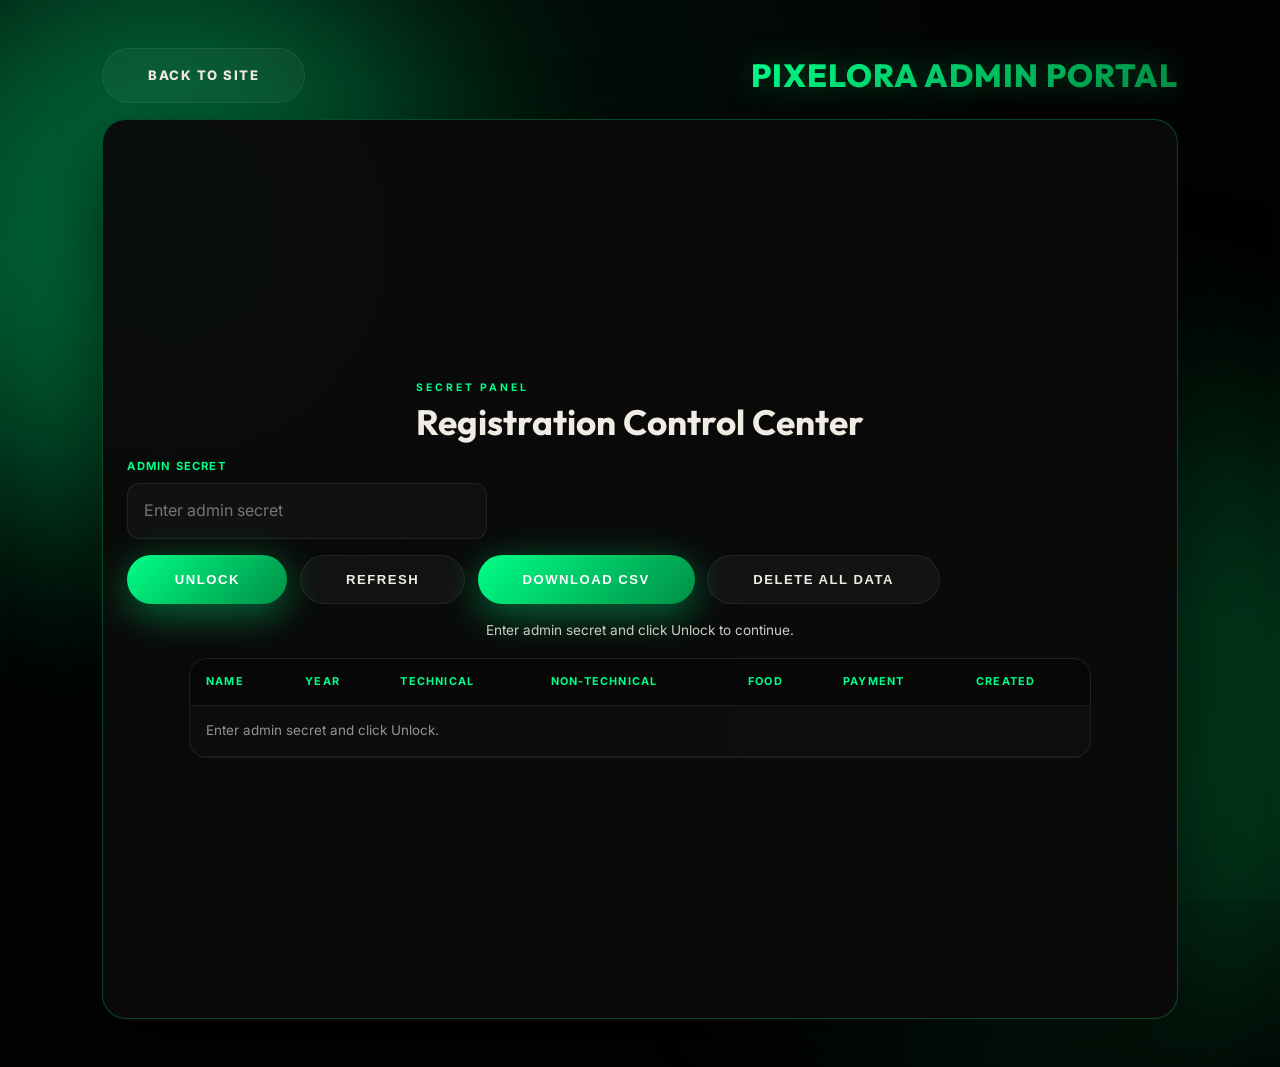
==== frontend/admin.html @ 3e93d3ee "Prepare deployment-ready admin portal and config hardening" ====
<!DOCTYPE html>
<html lang="en">
<head>
<meta charset="UTF-8">
<meta name="viewport" content="width=device-width, initial-scale=1.0">
<title>PIXELORA Admin Portal</title>
<link href="https://fonts.googleapis.com/css2?family=Inter:wght@300;400;500;600;700&family=Outfit:wght@400;700;800;900&display=swap" rel="stylesheet">
<link rel="stylesheet" href="styles.css">
</head>
<body class="admin-page">
<div class="bg-glow"></div>
<div class="orb orb1"></div>
<div class="orb orb2"></div>

<main class="admin-page-wrap">
  <div class="admin-topbar">
    <a href="index.html" class="btn bo">Back to Site</a>
    <h1 class="admin-page-title outfit">PIXELORA Admin Portal</h1>
  </div>

  <section class="admin-shell" aria-labelledby="admin-title">
    <div class="admin-head">
      <div>
        <p class="admin-kicker">Secret Panel</p>
        <h2 id="admin-title">Registration Control Center</h2>
      </div>
    </div>

    <div class="admin-controls">
      <label class="admin-secret-field">
        <span>Admin Secret</span>
        <input type="password" id="admin-secret" placeholder="Enter admin secret" autocomplete="off">
      </label>
      <div class="admin-actions">
        <button type="button" class="btn bm admin-btn" id="admin-unlock">Unlock</button>
        <button type="button" class="btn bo admin-btn" id="admin-refresh">Refresh</button>
        <button type="button" class="btn bm admin-btn" id="admin-download">Download CSV</button>
        <button type="button" class="btn bo admin-btn" id="admin-reset">Delete All Data</button>
      </div>
    </div>

    <p id="admin-status" class="admin-status" aria-live="polite"></p>

    <div class="admin-table-wrap">
      <table class="admin-table">
        <thead>
          <tr>
            <th>Name</th>
            <th>Year</th>
            <th>Technical</th>
            <th>Non-Technical</th>
            <th>Food</th>
            <th>Payment</th>
            <th>Created</th>
          </tr>
        </thead>
        <tbody id="admin-table-body">
          <tr><td class="admin-empty" colspan="7">Enter admin secret and click Unlock.</td></tr>
        </tbody>
      </table>
    </div>
  </section>
</main>

<script src="config.js"></script>
<script src="admin.js"></script>
</body>
</html>
---- frontend/styles.css ----
:root{
  --g1:#00ff88;--g2:#008f44;
  --grad:linear-gradient(135deg,var(--g1),var(--g2));
  --bg:#030303;--card-bg:#0a0a0a;
  --border:rgba(255,255,255,.07);--txt:#f0ece4;
  --dim:rgba(240,236,228,.45);--surf:rgba(255,255,255,.03);
  --ease:cubic-bezier(.4,0,.2,1);
}
*,*::before,*::after{margin:0;padding:0;box-sizing:border-box}
html{scroll-behavior:smooth}
body{background:var(--bg);color:var(--txt);font-family:'Inter',sans-serif;overflow-x:hidden;-webkit-font-smoothing:antialiased;line-height:1.6}
h1,h2,h3,h4,.outfit{font-family:'Outfit',sans-serif}
.bg-glow{position:fixed;inset:0;z-index:-1;
  background:radial-gradient(ellipse at 15% 10%,rgba(0,255,136,.08) 0%,transparent 55%),
             radial-gradient(ellipse at 85% 90%,rgba(0,143,68,.06) 0%,transparent 55%),
             radial-gradient(ellipse at 50% 50%,rgba(0,255,136,.03) 0%,transparent 60%)}

/* ── AMBIENT ORBS & GLOW ── */
.orb{position:fixed;border-radius:50%;filter:blur(110px);z-index:-2;opacity:0.35;animation:float 20s infinite alternate cubic-bezier(0.4, 0, 0.2, 1);pointer-events:none}
.orb1{width:45vw;height:45vw;background:var(--g1);top:-5%;left:-10%;animation-delay:0s}
.orb2{width:50vw;height:50vw;background:var(--g2);bottom:-15%;right:-10%;animation-delay:-5s}
.orb3{width:40vw;height:40vw;background:var(--g1);top:30%;left:45%;animation-delay:-10s;opacity:0.25}
@keyframes float{0%{transform:translate(0,0) scale(1)}100%{transform:translate(12vw, 15vh) scale(1.3)}}
.cursor-glow{position:fixed;top:0;left:0;width:700px;height:700px;background:radial-gradient(circle closest-side, rgba(0,255,136,0.06), transparent);border-radius:50%;transform:translate(-50%,-50%);z-index:-1;pointer-events:none;will-change:transform}
@media(hover: none) and (pointer: coarse) { .cursor-glow { display: none !important; } }

/* ── NAV ── */
nav{position:fixed;top:0;width:100%;padding:1.2rem 6%;display:flex;justify-content:space-between;align-items:center;z-index:1000;transition:.5s var(--ease)}
nav.on{background:rgba(8,8,16,.93);backdrop-filter:blur(24px);border-bottom:1px solid var(--border);padding:.9rem 6%}
.brand h2{font-size:1.6rem;font-weight:900;letter-spacing:3px;background:var(--grad);background-clip:text;-webkit-background-clip:text;-webkit-text-fill-color:transparent}
.brand .loc{font-size:.6rem;color:var(--g1);letter-spacing:1.5px;text-transform:uppercase;opacity:.7}
nav ul{display:flex;gap:2rem;list-style:none}
nav a{text-decoration:none;color:var(--txt);font-size:.78rem;font-weight:500;text-transform:uppercase;letter-spacing:1.5px;opacity:.55;transition:.3s}
nav a:hover{opacity:1;color:var(--g1)}
h1 {
  font-family: 'Righteous', cursive;
  font-size: clamp(3rem, 12vw, 6.5rem);
  text-transform: uppercase;
  line-height: 0.9;
  letter-spacing: -2px;
  background: linear-gradient(180deg, #fff 30%, var(--g1) 100%);
  background-clip: text;
  -webkit-background-clip: text;
  -webkit-text-fill-color: transparent;
  filter: drop-shadow(0 0 15px rgba(0,255,136,0.3));
}
h1 span {
  display: block;
  font-size: 0.4em;
  letter-spacing: 12px;
  margin-top: 10px;
  color: var(--g1);
  -webkit-text-fill-color: var(--g1);
  text-shadow: 0 0 10px var(--g1);
}
.ham{display:none;flex-direction:column;gap:5px;cursor:pointer;z-index:1001}
.ham span{display:block;width:22px;height:2px;background:var(--txt);border-radius:2px;transition:.3s}
.mmenu{display:none;position:fixed;inset:0;background:rgba(8,8,16,.97);z-index:999;flex-direction:column;align-items:center;justify-content:center;gap:2.5rem}
.mmenu.open{display:flex}
.mmenu a{font-size:1.8rem;color:var(--txt);text-decoration:none;font-family:'Outfit';font-weight:700;opacity:.8}
.mmenu a:hover{color:var(--g1);opacity:1}

/* ── LAYOUT ── */
section{padding:clamp(80px,10vw,130px) clamp(5%,8vw,10%);display:flex;flex-direction:column;align-items:center;justify-content:center;min-height:100vh;position:relative}

/* REVEAL - universal scroll pop-up */
.rv,.ev-card,.com-card,.tm-card,.lead-card,.cdb,.ft-loc-box,.ft-soc,.tl2-card{
  opacity:0;transform:translateY(30px);
  transition:opacity .7s var(--ease),transform .7s var(--ease);
}
.rv.in,.ev-card.in,.com-card.in,.tm-card.in,.lead-card.in,.cdb.in,.ft-loc-box.in,.ft-soc.in{opacity:1;transform:translateY(0)}
/* timeline cards get their own directional reveal, keep override */
.tl2-card{transform:translateX(-40px)}
.tl2-card.in{opacity:1;transform:translateX(0)}
.tl2-row:nth-child(even) .tl2-card{transform:translateX(40px)}
.tl2-row:nth-child(even) .tl2-card.in{transform:translateX(0)}
/* stagger siblings inside grids */
.ev-card:nth-child(2),.com-card:nth-child(2),.tm-card:nth-child(2){transition-delay:.1s}
.ev-card:nth-child(3),.com-card:nth-child(3),.tm-card:nth-child(3){transition-delay:.2s}
.com-card:nth-child(4){transition-delay:.1s}.com-card:nth-child(5){transition-delay:.2s}.com-card:nth-child(6){transition-delay:.3s}
.cdb:nth-child(2){transition-delay:.08s}.cdb:nth-child(3){transition-delay:.16s}.cdb:nth-child(4){transition-delay:.24s}

/* ── TITLES ── */
.stitle{font-size:clamp(2rem,5vw,3.5rem);text-align:center;margin-bottom:.5rem;background:var(--grad);background-clip:text;-webkit-background-clip:text;-webkit-text-fill-color:transparent}
.ssub{text-align:center;opacity:.35;font-size:.75rem;letter-spacing:3px;text-transform:uppercase;margin-bottom:4rem}

/* ── HERO ── */
#hero{text-align:center;min-height:100vh}
.hdept{font-size:.75rem;letter-spacing:7px;color:var(--g1);text-transform:uppercase;margin-bottom:2.5rem;font-weight:600;display:block}
.htitle{font-size:clamp(4.5rem,14vw,12rem);font-weight:900;line-height:.85;letter-spacing:-3px;margin-bottom:2rem;display:block}
.htitle .glow{background:var(--grad);background-clip:text;-webkit-background-clip:text;-webkit-text-fill-color:transparent;filter:drop-shadow(0 0 60px rgba(0,255,136,.3))}
.htag{font-size:clamp(1rem,2.5vw,2rem);color:#ffd475;letter-spacing:clamp(6px,2vw,14px);font-weight:700;text-transform:uppercase;margin-bottom:1.5rem;display:block}
.hsub{font-size:clamp(.9rem,2vw,1.05rem);opacity:.5;max-width:560px;margin:0 auto 3.5rem;line-height:1.8;display:block}
.ticker-box{width:100%;max-width:440px;height:86px;margin:0 auto 3.5rem;position:relative;overflow:hidden;border:1px solid var(--border);border-radius:14px;background:rgba(0,255,136,.03)}
.ti{position:absolute;inset:0;display:flex;flex-direction:column;align-items:center;justify-content:center;opacity:0;transform:translateY(12px);transition:opacity .6s var(--ease),transform .6s var(--ease)}
.ti.on{opacity:1;transform:translateY(0)}
.tl{font-size:.62rem;letter-spacing:4px;color:var(--g1);margin-bottom:.3rem;text-transform:uppercase}
.tv{font-size:1.6rem;font-weight:800;font-family:'Outfit'}

/* ── BTNS ── */
.btn{display:inline-block;padding:1rem 2.8rem;border-radius:50px;font-weight:800;font-size:.82rem;text-transform:uppercase;letter-spacing:1.5px;text-decoration:none;border:none;cursor:pointer;transition:transform .3s var(--ease),box-shadow .3s,filter .3s}
.bm{background:var(--grad);color:#fff;box-shadow:0 10px 40px rgba(0,255,136,.4)}
.bm:hover{transform:scale(1.06);filter:brightness(1.1);box-shadow:0 16px 50px rgba(0,255,136,.6)}
.bo{background:rgba(255,255,255,.04);border:1px solid var(--border);color:var(--txt)}
.bo:hover{border-color:var(--g1);color:var(--g1)}

/* ── COUNTDOWN ── */
.cds{padding:60px clamp(5%,8vw,10%);text-align:center;background:rgba(0,0,0,.25);border-top:1px solid var(--border);border-bottom:1px solid var(--border)}
.cdl{font-size:.82rem;letter-spacing:5px;text-transform:uppercase;color:var(--g1);margin-bottom:2.5rem;font-weight:600}
.cdw{display:flex;justify-content:center;gap:clamp(1rem,3vw,2rem);flex-wrap:wrap;max-width:600px;margin:0 auto}
.cdb{background:var(--surf);border:1px solid var(--border);border-radius:16px;padding:clamp(1rem,3vw,1.5rem) clamp(1.2rem,3vw,2rem);min-width:clamp(70px,15vw,110px);text-align:center;backdrop-filter:blur(10px);transition:transform .3s var(--ease),border-color .3s}
.cdb:hover{transform:scale(1.08);border-color:var(--g1)}
.cdn{font-size:clamp(2rem,6vw,3rem);font-weight:900;line-height:1;background:var(--grad);background-clip:text;-webkit-background-clip:text;-webkit-text-fill-color:transparent}
.cdu{font-size:.62rem;letter-spacing:3px;text-transform:uppercase;opacity:.45;margin-top:.4rem}

/* ── EVENT CARDS (Reference Style) ── */
.ev-grid{display:grid;grid-template-columns:repeat(auto-fit,minmax(min(100%,300px),1fr));gap:clamp(1rem,3vw,2rem);width:100%;max-width:1200px}
.ev-card{background:var(--card-bg);border:1px solid var(--border);border-radius:20px;padding:2.5rem 2rem;position:relative;overflow:hidden;transition:all .45s var(--ease);cursor:default}
.ev-card:hover{border-color:rgba(0,255,136,.3);box-shadow:0 30px 60px rgba(0,0,0,.5),0 0 30px rgba(0,255,136,.07);transform:translateY(-8px)}
/* small icon badge */
.ev-badge{width:46px;height:46px;border-radius:10px;background:rgba(0,255,136,.15);border:1px solid rgba(0,255,136,.25);display:flex;align-items:center;justify-content:center;font-size:1.3rem;margin-bottom:1rem;position:relative;z-index:2}
/* large faded watermark icon */
.ev-wm{position:absolute;top:1.5rem;right:1.5rem;font-size:4.5rem;color:var(--g1);opacity:.08;line-height:1;user-select:none;pointer-events:none}
.ev-card h3{font-size:1.25rem;font-weight:800;text-transform:uppercase;letter-spacing:1px;margin-bottom:.8rem;position:relative;z-index:2}
.ev-card p{font-size:.88rem;opacity:.55;line-height:1.7;margin-bottom:.8rem;position:relative;z-index:2}
.ev-tag{font-size:.78rem;font-style:italic;color:var(--g1);opacity:.8;margin-bottom:1.2rem;display:block;position:relative;z-index:2}
.ev-rules{list-style:none;margin-bottom:1.8rem;position:relative;z-index:2}
.ev-rules li{font-size:.82rem;opacity:.6;margin-bottom:.35rem;display:flex;align-items:center;gap:.5rem}
.ev-rules li::before{content:'';width:4px;height:4px;border-radius:50%;background:var(--g1);flex-shrink:0}
.ev-link{font-size:.75rem;font-weight:700;letter-spacing:2px;text-transform:uppercase;color:var(--g1);text-decoration:none;display:inline-flex;align-items:center;gap:.5rem;position:relative;z-index:2;transition:gap .3s}
.ev-link:hover{gap:1rem}
.slot-pill{display:inline-flex;align-items:center;gap:.4rem;padding:.4rem .7rem;border-radius:999px;background:rgba(0,255,136,.12);border:1px solid rgba(0,255,136,.35);color:var(--g1);font-size:.72rem;letter-spacing:1px;text-transform:uppercase;font-weight:700;margin-bottom:1rem}
.slot-pill.full{background:rgba(255,81,81,.16);border-color:rgba(255,81,81,.4);color:#ff9b9b}
.ev-card::before{content:'';position:absolute;top:0;left:0;right:0;height:3px;background:var(--grad);opacity:0;transition:.45s}
.ev-card:hover::before{opacity:1}

/* ── COMMITTEE CARDS ── */
.com-grid{display:grid;grid-template-columns:repeat(auto-fit,minmax(min(100%,280px),1fr));gap:clamp(1rem,2vw,2rem);width:100%;max-width:1200px}
.com-card{background:var(--card-bg);border:1px solid var(--border);border-radius:18px;padding:2rem;transition:all .4s var(--ease)}
.com-card:hover{transform:translateY(-8px);border-color:rgba(0,255,136,.3);box-shadow:0 20px 50px rgba(0,0,0,.4)}
.com-label{font-size:.62rem;color:var(--g1);letter-spacing:3px;text-transform:uppercase;margin-bottom:.4rem;font-weight:700;display:block}
.com-name{font-size:1.05rem;font-weight:600;line-height:1.5;color:#fff}
.dv{height:1px;background:var(--border);margin:1.4rem 0}

/* ── STUDENT TEAM ── */
.tm-grid{display:grid;grid-template-columns:repeat(2,1fr);gap:clamp(1rem,2vw,2rem);width:100%;max-width:900px}
.tm-card{background:var(--card-bg);border:1px solid var(--border);border-radius:20px;padding:2.5rem 2rem;text-align:center;transition:all .4s var(--ease)}
.tm-card:hover{transform:translateY(-10px);border-color:rgba(0,255,136,.3);box-shadow:0 25px 60px rgba(0,0,0,.5),0 0 25px rgba(0,255,136,.1)}
.tm-av{width:68px;height:68px;border-radius:50%;background:var(--grad);display:flex;align-items:center;justify-content:center;margin:0 auto 1.4rem;font-size:1.4rem;font-weight:900;color:#fff;box-shadow:0 8px 28px rgba(0,255,136,.3)}
.tm-role{font-size:.62rem;font-weight:700;letter-spacing:3px;text-transform:uppercase;color:var(--g1);margin-bottom:.4rem}
.tm-name{font-size:1.3rem;font-weight:800;margin-bottom:.3rem}
.tm-ph{font-size:.78rem;opacity:.35;margin-bottom:1.6rem;letter-spacing:1px}
.tm-act{display:flex;gap:.7rem;justify-content:center}
.tm-act a{flex:1;max-width:130px;padding:.6rem 0;border-radius:10px;font-size:.75rem;font-weight:700;text-decoration:none;text-align:center;letter-spacing:.5px;transition:transform .25s,filter .25s}
.tm-act a:hover{transform:scale(1.06);filter:brightness(1.15)}
.ac{background:rgba(255,255,255,.05);border:1px solid var(--border);color:#fff}
.aw{background:#25D366;color:#fff}

/* ── TIMELINE (two-sided) ── */
.tl2{width:100%;max-width:960px;position:relative}
/* center spine */
.tl2::before{content:'';position:absolute;top:0;bottom:0;left:50%;width:1px;background:rgba(0,255,136,.2);transform:translateX(-50%)}
.tl2-row{display:flex;justify-content:flex-end;padding-right:calc(50% + 30px);margin-bottom:2rem;position:relative}
.tl2-row:nth-child(even){justify-content:flex-start;padding-right:0;padding-left:calc(50% + 30px)}
/* dot on spine */
.tl2-row::after{content:'';position:absolute;top:50%;left:50%;width:12px;height:12px;border-radius:50%;background:var(--g1);box-shadow:0 0 10px var(--g1);transform:translate(-50%,-50%);z-index:2}
.tl2-card{background:var(--card-bg);border:1px solid var(--border);border-radius:16px;padding:1.6rem 1.8rem;width:100%;max-width:360px;cursor:default;
  transition:transform .35s var(--ease),border-color .35s,box-shadow .35s;
  /* scroll reveal — starts hidden */
  opacity:0;transform:translateX(-40px);transition:opacity .7s var(--ease),transform .7s var(--ease),border-color .35s,box-shadow .35s}
.tl2-card.in{opacity:1;transform:translateX(0)}
.tl2-row:nth-child(even) .tl2-card{transform:translateX(40px)}
.tl2-row:nth-child(even) .tl2-card.in{transform:translateX(0)}
.tl2-card:hover{transform:translateY(-8px) !important;border-color:rgba(0,255,136,.25);box-shadow:0 20px 50px rgba(0,0,0,.5),0 0 20px rgba(0,255,136,.07)}
.tl2-time{font-size:.72rem;font-weight:700;letter-spacing:2px;color:var(--g1);text-transform:uppercase;margin-bottom:.5rem}
.tl2-card h3{font-size:1.1rem;font-weight:800;margin-bottom:.3rem}
.tl2-card p{font-size:.82rem;opacity:.5;line-height:1.6}
@media(max-width:680px){
  .tl2::before{left:12px}
  .tl2-row,.tl2-row:nth-child(even){justify-content:flex-start;padding-left:36px;padding-right:0}
  .tl2-row::after,.tl2-row:nth-child(even)::after{left:12px}
  .tl2-card,.tl2-row:nth-child(even) .tl2-card{max-width:100%;transform:translateX(20px)}
  .tl2-card.in,.tl2-row:nth-child(even) .tl2-card.in{transform:translateX(0)}
}

/* ── ABOUT ── */
.acard{max-width:940px;text-align:center;border:1px solid var(--border);border-radius:24px;padding:clamp(2rem,5vw,4rem);background:rgba(0,255,136,.02);backdrop-filter:blur(20px)}
.acard p{font-size:clamp(.95rem,2vw,1.1rem);line-height:1.9;opacity:.8}
.acard strong{color:var(--g1);font-weight:700}

/* ── REGISTER ── */
.rcard{border:1px solid var(--g1);border-radius:24px;padding:clamp(2rem,5vw,5rem) clamp(1.5rem,5vw,4rem);text-align:center;max-width:780px;width:100%;background:rgba(0,255,136,.02)}
.rcard h3{font-size:clamp(1rem,2vw,1.3rem);opacity:.65;margin-bottom:3rem;font-weight:400}
.reg-form{display:flex;flex-direction:column;gap:1rem;text-align:left}
.reg-grid{display:grid;grid-template-columns:repeat(2,minmax(0,1fr));gap:1rem}
.reg-field{display:flex;flex-direction:column;gap:.45rem}
.reg-field span{font-size:.72rem;letter-spacing:1.2px;text-transform:uppercase;color:var(--g1);font-weight:700}
.reg-field input,.reg-field select,.reg-field textarea{width:100%;padding:.9rem 1rem;border-radius:12px;border:1px solid var(--border);background:rgba(255,255,255,.03);color:var(--txt);font:inherit;outline:none;transition:border-color .2s var(--ease),box-shadow .2s var(--ease)}
.reg-field textarea{resize:vertical;min-height:96px}
.reg-field input:focus,.reg-field select:focus,.reg-field textarea:focus{border-color:var(--g1);box-shadow:0 0 0 3px rgba(0,255,136,.15)}
.reg-field select option{background:#e9fff3;color:#042b17}
.reg-field select option:hover,.reg-field select option:focus,.reg-field select option:checked{background:#00c56a;color:#03150b}
.reg-checklist{display:grid;gap:.6rem;margin-top:.35rem}
.reg-option{display:flex;align-items:center;justify-content:flex-start;gap:.65rem;font-size:.98rem;line-height:1.4;color:var(--txt);cursor:pointer}
.reg-option input[type='checkbox'],.reg-option input[type='radio']{width:18px;height:18px;padding:0;margin:0;accent-color:var(--g1);flex-shrink:0}
.reg-option span{font-size:1rem;letter-spacing:0;text-transform:none;color:var(--txt);font-weight:500}
.slot-inline{margin-left:auto;font-size:.78rem;font-style:normal;color:var(--g1);opacity:.95;font-weight:700;letter-spacing:.2px}
.reg-status{min-height:1.2rem;font-size:.85rem;opacity:.8}
.reg-status.ok{color:var(--g1)}
.reg-status.err{color:#ff8d8d}
.team-details{display:grid;gap:.8rem;margin-top:.9rem;padding:.95rem;border:1px solid var(--border);border-radius:12px;background:rgba(255,255,255,.02)}
.team-details.empty{display:none}
.team-head{display:flex;align-items:center;justify-content:space-between;gap:.75rem;flex-wrap:wrap}
.team-title{font-size:.72rem;letter-spacing:1.1px;text-transform:uppercase;color:var(--g1);font-weight:700}
.team-hint{font-size:.78rem;opacity:.68}
.team-members{display:grid;gap:.6rem}
.team-member-row{display:grid;grid-template-columns:repeat(2,minmax(0,1fr));gap:.6rem}

@media(max-width:768px){
  .team-member-row{grid-template-columns:1fr}
}

/* ── LEADERSHIP ── */
.lead-card{background:var(--card-bg);border:1px solid var(--border);border-radius:24px;padding:3rem;display:flex;align-items:center;gap:3rem;max-width:760px;width:100%;transition:all .4s var(--ease)}
.lead-card:hover{border-color:rgba(0,255,136,.35);box-shadow:0 20px 50px rgba(0,0,0,.5),0 0 25px rgba(0,255,136,.15);transform:translateY(-6px)}
.lead-av{width:90px;height:90px;border-radius:50%;background:var(--grad);display:flex;align-items:center;justify-content:center;font-size:2rem;font-weight:900;color:#fff;flex-shrink:0;box-shadow:0 8px 30px rgba(0,255,136,.35)}
.lead-info .lead-role{font-size:.65rem;color:var(--g1);letter-spacing:3px;text-transform:uppercase;font-weight:700;margin-bottom:.5rem;display:block}
.lead-info h3{font-size:1.6rem;font-weight:800;margin-bottom:.3rem}
.lead-info .lead-pos{font-size:.9rem;opacity:.5}
@media(max-width:500px){.lead-card{flex-direction:column;text-align:center;padding:2rem}.lead-av{margin:0 auto}}

/* ── FOOTER (reference style) ── */
footer{padding:clamp(50px,8vw,90px) clamp(5%,8vw,10%);border-top:1px solid var(--border);background:rgba(0,0,0,.35)}
.ft-inner{display:grid;grid-template-columns:1fr 1fr;gap:4rem;max-width:900px;margin:0 auto;align-items:start}
.ft-title{font-size:clamp(2.5rem,7vw,4rem);font-weight:900;line-height:1;margin-bottom:.8rem}
.ft-title span{background:var(--grad);background-clip:text;-webkit-background-clip:text;-webkit-text-fill-color:transparent}
.ft-sub{font-size:.95rem;opacity:.5;max-width:340px;line-height:1.7;margin-bottom:1.5rem}
.ft-section-label{font-size:.65rem;color:var(--g1);letter-spacing:3px;text-transform:uppercase;font-weight:700;margin-bottom:1.2rem;display:block}
.ft-loc-box{display:flex;align-items:flex-start;gap:1rem;background:var(--surf);border:1px solid var(--border);border-radius:14px;padding:1.2rem 1.4rem;margin-bottom:2rem}
.ft-loc-icon{width:44px;height:44px;border-radius:10px;background:rgba(0,255,136,.15);border:1px solid rgba(0,255,136,.25);display:flex;align-items:center;justify-content:center;font-size:1.2rem;flex-shrink:0}
.ft-loc-text p{font-size:.88rem;line-height:1.6;opacity:.75}
.ft-soc{display:flex;gap:.8rem}
.ft-soc a{width:48px;height:48px;border-radius:12px;background:var(--surf);border:1px solid var(--border);display:flex;align-items:center;justify-content:center;font-size:1.2rem;text-decoration:none;transition:transform .3s var(--ease),border-color .3s,background .3s}
.ft-soc a:hover{transform:translateY(-4px);border-color:var(--g1);background:rgba(0,255,136,.1)}
.ft-bottom{text-align:center;margin-top:4rem;padding-top:2rem;border-top:1px solid var(--border)}
.ft-bottom p{font-size:.78rem;opacity:.25;letter-spacing:1px}
.ft-bottom .credit{opacity:.4;margin-top:.4rem;font-size:.78rem}
.ft-bottom .credit span{color:var(--g1);opacity:1}
@media(max-width:640px){.ft-inner{grid-template-columns:1fr;gap:2.5rem}}

/* ── RESPONSIVE ── */
@media(max-width:1024px){.ev-grid{grid-template-columns:repeat(2,1fr)}}
@media(max-width:768px){
  nav ul{display:none}.ham{display:flex}
  section{padding:90px 5% 60px}
  .ev-grid,.com-grid{grid-template-columns:1fr}
  .tm-grid{grid-template-columns:1fr}
  .reg-grid{grid-template-columns:1fr}
  .htitle{font-size:min(4.5rem,22vw)}.htag{letter-spacing:6px}
  .acard,.rcard{padding:2rem 1.5rem}
  .cdw{gap:1rem}
  .tt{min-width:100px;font-size:.78rem}
}
  @media(max-width:480px){
    .htitle{font-size:3.5rem}
    .cdn{font-size:2rem}
    .cdb{min-width:60px;padding:.8rem 1rem}
    .ev-wm{font-size:3rem}
  }

/* ── POSTER INTERACTION ── */
.poster-container{cursor:pointer;position:relative;overflow:hidden;border-radius:10%;border:1px solid rgba(0,255,136,0.25);box-shadow:0 0 100px rgba(0,255,136,0.1),0 40px 80px rgba(0,0,0,0.8);transition:all .5s var(--ease)}
.poster-container img{transition:transform .5s var(--ease);display:block}
.poster-container:hover{transform:translateY(-15px) scale(1.02);border-color:rgba(0,255,136,0.5);box-shadow:0 0 120px rgba(0,255,136,0.2),0 50px 100px rgba(0,0,0,0.9)}

/* ── ADMIN PORTAL ── */
.admin-portal{position:fixed;inset:0;z-index:2000;display:none;align-items:center;justify-content:center;padding:clamp(1rem,4vw,2rem);background:rgba(3,3,3,.86);backdrop-filter:blur(18px)}
.admin-portal.open{display:flex}
.admin-shell{width:min(1200px,100%);max-height:90vh;display:flex;flex-direction:column;gap:1rem;background:rgba(10,10,10,.96);border:1px solid rgba(0,255,136,.25);border-radius:24px;padding:clamp(1rem,3vw,1.5rem);box-shadow:0 30px 80px rgba(0,0,0,.6)}
.admin-head{display:flex;align-items:flex-start;justify-content:space-between;gap:1rem}
.admin-kicker{font-size:.65rem;letter-spacing:3px;text-transform:uppercase;color:var(--g1);font-weight:700;margin-bottom:.4rem}
.admin-head h2{font-size:clamp(1.4rem,3vw,2.2rem);line-height:1.1}
.admin-close{width:44px;height:44px;border:none;border-radius:50%;background:rgba(255,255,255,.06);color:var(--txt);font-size:1.8rem;cursor:pointer;transition:transform .2s var(--ease),background .2s var(--ease)}
.admin-close:hover{transform:scale(1.05);background:rgba(255,255,255,.12)}
.admin-controls{display:flex;gap:1rem;align-items:flex-end;justify-content:space-between;flex-wrap:wrap}
.admin-secret-field{display:flex;flex-direction:column;gap:.45rem;min-width:min(360px,100%)}
.admin-secret-field span{font-size:.7rem;letter-spacing:1.2px;text-transform:uppercase;color:var(--g1);font-weight:700}
.admin-secret-field input{width:100%;padding:.9rem 1rem;border-radius:12px;border:1px solid var(--border);background:rgba(255,255,255,.03);color:var(--txt);font:inherit;outline:none}
.admin-actions{display:flex;gap:.8rem;flex-wrap:wrap}
.admin-btn{min-width:160px}
.admin-status{min-height:1.2rem;font-size:.85rem;opacity:.85}
.admin-table-wrap{overflow:auto;border:1px solid var(--border);border-radius:18px;background:rgba(255,255,255,.02);max-height:60vh}
.admin-table{width:100%;border-collapse:collapse;min-width:900px}
.admin-table th,.admin-table td{padding:.9rem 1rem;border-bottom:1px solid rgba(255,255,255,.06);vertical-align:top;text-align:left;font-size:.84rem}
.admin-table th{position:sticky;top:0;background:rgba(8,8,8,.98);font-size:.68rem;letter-spacing:1.2px;text-transform:uppercase;color:var(--g1);z-index:1}
.admin-table tbody tr:hover{background:rgba(255,255,255,.03)}
.admin-team{display:flex;flex-direction:column;gap:.25rem}
.admin-team strong{color:#fff;font-size:.85rem}
.admin-team span{opacity:.7;font-size:.78rem;line-height:1.45}
.admin-empty{padding:2rem;text-align:center;opacity:.6}
.admin-view-link{display:inline-flex;align-items:center;justify-content:center;padding:.45rem .75rem;border-radius:999px;border:1px solid rgba(0,255,136,.35);background:rgba(0,255,136,.1);color:var(--g1);font-size:.74rem;font-weight:700;letter-spacing:.6px;text-transform:uppercase;text-decoration:none;transition:transform .2s var(--ease),filter .2s var(--ease),border-color .2s var(--ease)}
.admin-view-link:hover{transform:translateY(-1px);filter:brightness(1.08);border-color:rgba(0,255,136,.55)}

@media(max-width:768px){
  .admin-shell{max-height:95vh}
  .admin-actions{width:100%}
  .admin-btn{flex:1;min-width:0}
  .admin-secret-field{min-width:100%}
}

/* ── ADMIN STANDALONE PAGE ── */
.admin-page{min-height:100vh;padding:clamp(24px,4vw,48px) clamp(5%,8vw,10%);overflow-x:hidden}
.admin-page-wrap{max-width:1200px;margin:0 auto;position:relative;z-index:1;display:grid;gap:1rem}
.admin-topbar{display:flex;align-items:center;justify-content:space-between;gap:1rem;flex-wrap:wrap}
.admin-page-title{font-size:clamp(1.2rem,3vw,2rem);font-weight:800;letter-spacing:1px;background:var(--grad);background-clip:text;-webkit-background-clip:text;-webkit-text-fill-color:transparent}
.admin-page .admin-shell{width:100%;max-height:none}

@media(max-width:768px){
  .admin-topbar{flex-direction:column;align-items:flex-start}
}
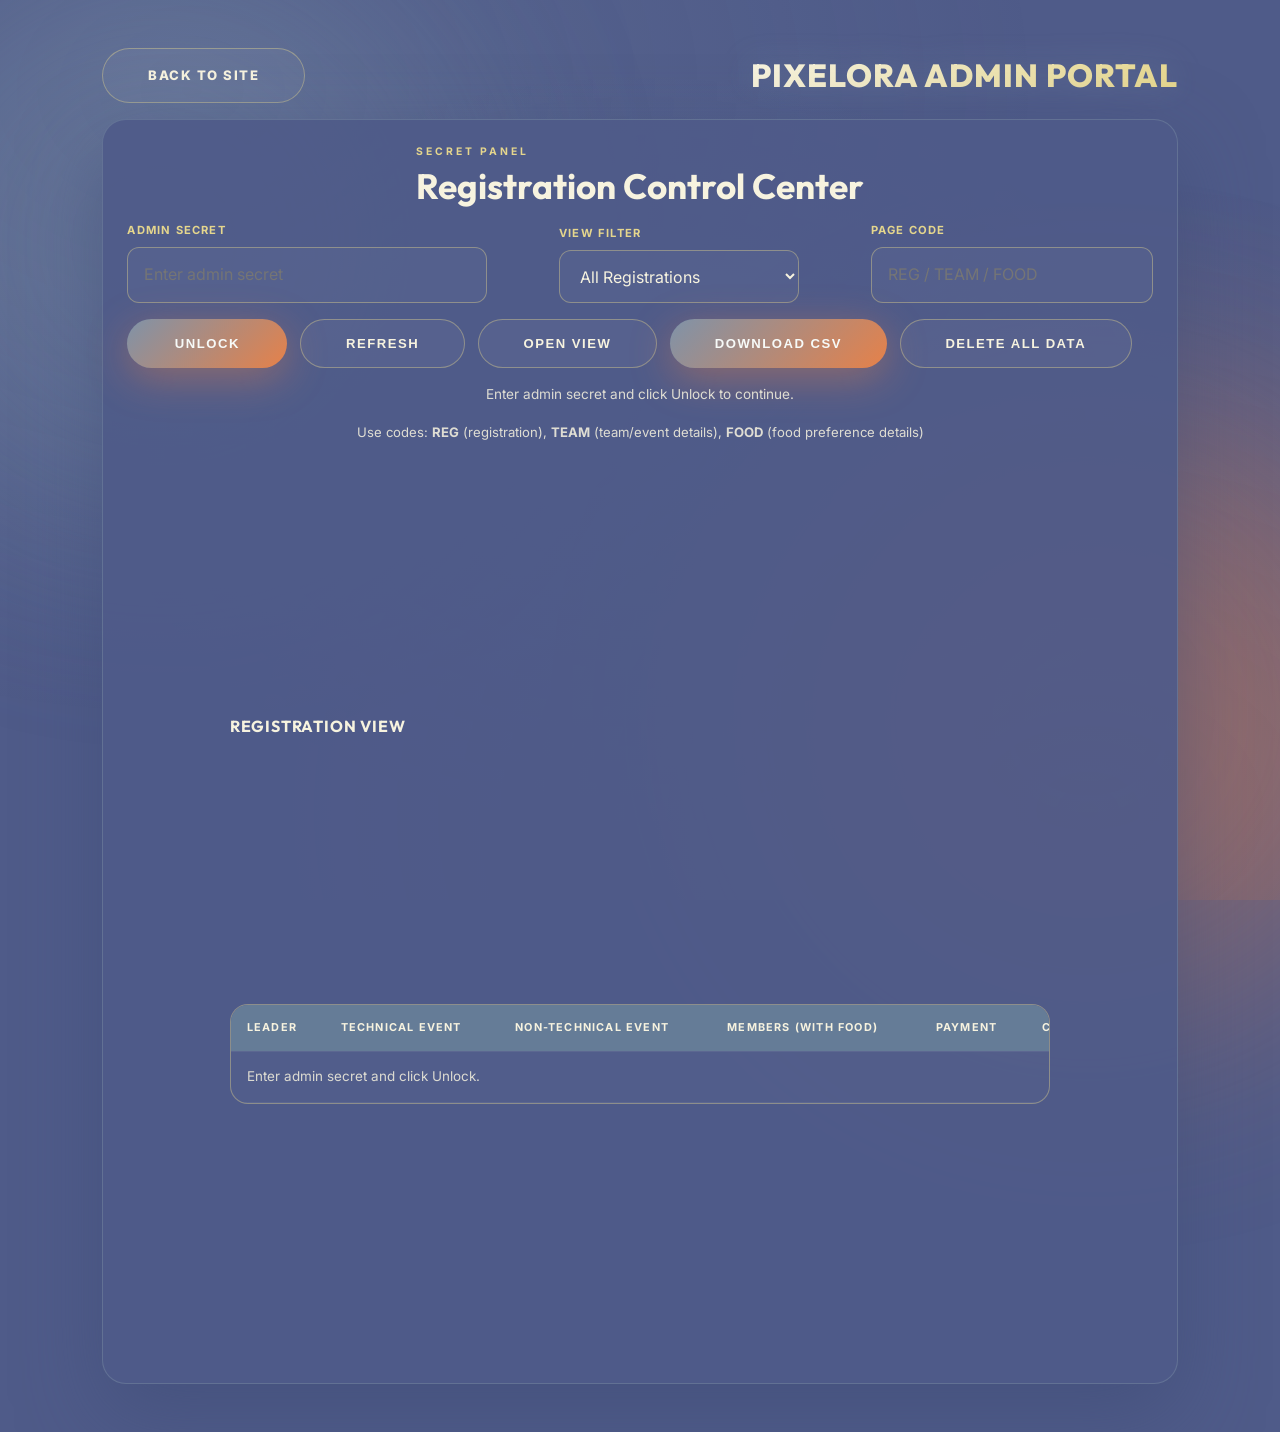
==== commit bcdeb33a: "hoj" ====
--- a/frontend/admin.html
+++ b/frontend/admin.html
@@ -31,9 +31,23 @@
         <span>Admin Secret</span>
         <input type="password" id="admin-secret" placeholder="Enter admin secret" autocomplete="off">
       </label>
+      <label class="admin-secret-field admin-filter-field">
+        <span>View Filter</span>
+        <select id="admin-view-filter">
+          <option value="all">All Registrations</option>
+          <option value="technical">Technical only</option>
+          <option value="nontechnical">Non-Technical only</option>
+          <option value="both">Both categories</option>
+        </select>
+      </label>
+      <label class="admin-secret-field admin-filter-field">
+        <span>Page Code</span>
+        <input type="text" id="admin-page-code" placeholder="REG / TEAM / FOOD" autocomplete="off">
+      </label>
       <div class="admin-actions">
         <button type="button" class="btn bm admin-btn" id="admin-unlock">Unlock</button>
         <button type="button" class="btn bo admin-btn" id="admin-refresh">Refresh</button>
+        <button type="button" class="btn bo admin-btn" id="admin-open-view">Open View</button>
         <button type="button" class="btn bm admin-btn" id="admin-download">Download CSV</button>
         <button type="button" class="btn bo admin-btn" id="admin-reset">Delete All Data</button>
       </div>
@@ -41,23 +55,70 @@
 
     <p id="admin-status" class="admin-status" aria-live="polite"></p>
 
-    <div class="admin-table-wrap">
-      <table class="admin-table">
-        <thead>
-          <tr>
-            <th>Name</th>
-            <th>Year</th>
-            <th>Technical</th>
-            <th>Non-Technical</th>
-            <th>Food</th>
-            <th>Payment</th>
-            <th>Created</th>
-          </tr>
-        </thead>
-        <tbody id="admin-table-body">
-          <tr><td class="admin-empty" colspan="7">Enter admin secret and click Unlock.</td></tr>
-        </tbody>
-      </table>
+    <p class="admin-view-note">Use codes: <strong>REG</strong> (registration), <strong>TEAM</strong> (team/event details), <strong>FOOD</strong> (food preference details)</p>
+
+    <section class="admin-view active" id="admin-view-registration">
+      <h3>Registration View</h3>
+      <div class="admin-table-wrap">
+        <table class="admin-table">
+          <thead>
+            <tr>
+              <th>Leader</th>
+              <th>Technical Event</th>
+              <th>Non-Technical Event</th>
+              <th>Members (with food)</th>
+              <th>Payment</th>
+              <th>Created</th>
+            </tr>
+          </thead>
+          <tbody id="admin-registration-body">
+            <tr><td class="admin-empty" colspan="6">Enter admin secret and click Unlock.</td></tr>
+          </tbody>
+        </table>
+      </div>
+    </section>
+
+    <section class="admin-view" id="admin-view-team">
+      <h3>Team View</h3>
+      <div class="admin-table-wrap">
+        <table class="admin-table">
+          <thead>
+            <tr>
+              <th>Category</th>
+              <th>Event</th>
+              <th>Leader</th>
+              <th>Members</th>
+              <th>Total Count</th>
+            </tr>
+          </thead>
+          <tbody id="admin-team-body">
+            <tr><td class="admin-empty" colspan="5">No team data loaded yet.</td></tr>
+          </tbody>
+        </table>
+      </div>
+    </section>
+
+    <section class="admin-view" id="admin-view-food">
+      <h3>Food View</h3>
+      <div id="admin-food-summary" class="admin-food-summary"></div>
+      <div class="admin-table-wrap">
+        <table class="admin-table">
+          <thead>
+            <tr>
+              <th>Student</th>
+              <th>Role</th>
+              <th>Technical</th>
+              <th>Non-Technical</th>
+              <th>Food</th>
+              <th>Leader</th>
+            </tr>
+          </thead>
+          <tbody id="admin-food-body">
+            <tr><td class="admin-empty" colspan="6">No food data loaded yet.</td></tr>
+          </tbody>
+        </table>
+      </div>
+    </section>
     </div>
   </section>
 </main>
--- a/frontend/styles.css
+++ b/frontend/styles.css
@@ -1,19 +1,30 @@
 :root{
-  --g1:#00ff88;--g2:#008f44;
+  --g1:#7f93a9;--g2:#e68149;
+  --warm:#e5d68d;
+  --bg:#4f5b89;--card-bg:#6c859a;
+  --txt:#f7f3df;
+  --muted:#e5d68d;
+  --accent-rgb:127,147,169;
+  --accent-dark-rgb:230,129,73;
+  --bg-rgb:79,91,137;
+  --ink-rgb:62,74,117;
+  --panel-rgb:103,126,152;
+  --warm-rgb:229,214,141;
   --grad:linear-gradient(135deg,var(--g1),var(--g2));
-  --bg:#030303;--card-bg:#0a0a0a;
-  --border:rgba(255,255,255,.07);--txt:#f0ece4;
-  --dim:rgba(240,236,228,.45);--surf:rgba(255,255,255,.03);
+  --border:rgba(229,214,141,.4);
+  --dim:rgba(247,243,223,.86);
+  --surf:rgba(229,214,141,.18);
   --ease:cubic-bezier(.4,0,.2,1);
 }
 *,*::before,*::after{margin:0;padding:0;box-sizing:border-box}
+.hidden{display:none !important}
 html{scroll-behavior:smooth}
 body{background:var(--bg);color:var(--txt);font-family:'Inter',sans-serif;overflow-x:hidden;-webkit-font-smoothing:antialiased;line-height:1.6}
 h1,h2,h3,h4,.outfit{font-family:'Outfit',sans-serif}
 .bg-glow{position:fixed;inset:0;z-index:-1;
-  background:radial-gradient(ellipse at 15% 10%,rgba(0,255,136,.08) 0%,transparent 55%),
-             radial-gradient(ellipse at 85% 90%,rgba(0,143,68,.06) 0%,transparent 55%),
-             radial-gradient(ellipse at 50% 50%,rgba(0,255,136,.03) 0%,transparent 60%)}
+  background:radial-gradient(ellipse at 15% 10%,rgba(var(--accent-rgb),.16) 0%,transparent 55%),
+             radial-gradient(ellipse at 85% 90%,rgba(var(--accent-dark-rgb),.16) 0%,transparent 55%),
+             radial-gradient(ellipse at 50% 50%,rgba(var(--accent-rgb),.08) 0%,transparent 60%)}
 
 /* ── AMBIENT ORBS & GLOW ── */
 .orb{position:fixed;border-radius:50%;filter:blur(110px);z-index:-2;opacity:0.35;animation:float 20s infinite alternate cubic-bezier(0.4, 0, 0.2, 1);pointer-events:none}
@@ -21,44 +32,44 @@
 .orb2{width:50vw;height:50vw;background:var(--g2);bottom:-15%;right:-10%;animation-delay:-5s}
 .orb3{width:40vw;height:40vw;background:var(--g1);top:30%;left:45%;animation-delay:-10s;opacity:0.25}
 @keyframes float{0%{transform:translate(0,0) scale(1)}100%{transform:translate(12vw, 15vh) scale(1.3)}}
-.cursor-glow{position:fixed;top:0;left:0;width:700px;height:700px;background:radial-gradient(circle closest-side, rgba(0,255,136,0.06), transparent);border-radius:50%;transform:translate(-50%,-50%);z-index:-1;pointer-events:none;will-change:transform}
+.cursor-glow{position:fixed;top:0;left:0;width:700px;height:700px;background:radial-gradient(circle closest-side, rgba(var(--accent-rgb),0.12), transparent);border-radius:50%;transform:translate(-50%,-50%);z-index:-1;pointer-events:none;will-change:transform}
 @media(hover: none) and (pointer: coarse) { .cursor-glow { display: none !important; } }
 
 /* ── NAV ── */
 nav{position:fixed;top:0;width:100%;padding:1.2rem 6%;display:flex;justify-content:space-between;align-items:center;z-index:1000;transition:.5s var(--ease)}
-nav.on{background:rgba(8,8,16,.93);backdrop-filter:blur(24px);border-bottom:1px solid var(--border);padding:.9rem 6%}
-.brand h2{font-size:1.6rem;font-weight:900;letter-spacing:3px;background:var(--grad);background-clip:text;-webkit-background-clip:text;-webkit-text-fill-color:transparent}
-.brand .loc{font-size:.6rem;color:var(--g1);letter-spacing:1.5px;text-transform:uppercase;opacity:.7}
+nav.on{background:rgba(var(--panel-rgb),.9);backdrop-filter:blur(24px);border-bottom:1px solid var(--border);padding:.9rem 6%}
+.brand h2{font-size:1.6rem;font-weight:900;letter-spacing:3px;color:var(--txt)}
+.brand .loc{font-size:.6rem;color:var(--muted);letter-spacing:1.5px;text-transform:uppercase;opacity:.9}
 nav ul{display:flex;gap:2rem;list-style:none}
-nav a{text-decoration:none;color:var(--txt);font-size:.78rem;font-weight:500;text-transform:uppercase;letter-spacing:1.5px;opacity:.55;transition:.3s}
-nav a:hover{opacity:1;color:var(--g1)}
+nav a{text-decoration:none;color:var(--txt);font-size:.78rem;font-weight:500;text-transform:uppercase;letter-spacing:1.5px;opacity:.82;transition:.3s}
+nav a:hover{opacity:1;color:var(--txt)}
 h1 {
   font-family: 'Righteous', cursive;
   font-size: clamp(3rem, 12vw, 6.5rem);
   text-transform: uppercase;
   line-height: 0.9;
   letter-spacing: -2px;
-  background: linear-gradient(180deg, #fff 30%, var(--g1) 100%);
+  background: linear-gradient(180deg, var(--txt) 30%, var(--muted) 100%);
   background-clip: text;
   -webkit-background-clip: text;
   -webkit-text-fill-color: transparent;
-  filter: drop-shadow(0 0 15px rgba(0,255,136,0.3));
+  filter: drop-shadow(0 0 15px rgba(var(--accent-rgb),0.36));
 }
 h1 span {
   display: block;
   font-size: 0.4em;
   letter-spacing: 12px;
   margin-top: 10px;
-  color: var(--g1);
-  -webkit-text-fill-color: var(--g1);
-  text-shadow: 0 0 10px var(--g1);
+  color: var(--txt);
+  -webkit-text-fill-color: var(--txt);
+  text-shadow: 0 0 10px rgba(255,255,255,.45);
 }
 .ham{display:none;flex-direction:column;gap:5px;cursor:pointer;z-index:1001}
 .ham span{display:block;width:22px;height:2px;background:var(--txt);border-radius:2px;transition:.3s}
-.mmenu{display:none;position:fixed;inset:0;background:rgba(8,8,16,.97);z-index:999;flex-direction:column;align-items:center;justify-content:center;gap:2.5rem}
+.mmenu{display:none;position:fixed;inset:0;background:rgba(var(--panel-rgb),.96);z-index:999;flex-direction:column;align-items:center;justify-content:center;gap:2.5rem}
 .mmenu.open{display:flex}
 .mmenu a{font-size:1.8rem;color:var(--txt);text-decoration:none;font-family:'Outfit';font-weight:700;opacity:.8}
-.mmenu a:hover{color:var(--g1);opacity:1}
+.mmenu a:hover{color:var(--txt);opacity:1}
 
 /* ── LAYOUT ── */
 section{padding:clamp(80px,10vw,130px) clamp(5%,8vw,10%);display:flex;flex-direction:column;align-items:center;justify-content:center;min-height:100vh;position:relative}
@@ -81,85 +92,85 @@
 .cdb:nth-child(2){transition-delay:.08s}.cdb:nth-child(3){transition-delay:.16s}.cdb:nth-child(4){transition-delay:.24s}
 
 /* ── TITLES ── */
-.stitle{font-size:clamp(2rem,5vw,3.5rem);text-align:center;margin-bottom:.5rem;background:var(--grad);background-clip:text;-webkit-background-clip:text;-webkit-text-fill-color:transparent}
-.ssub{text-align:center;opacity:.35;font-size:.75rem;letter-spacing:3px;text-transform:uppercase;margin-bottom:4rem}
+.stitle{font-size:clamp(2rem,5vw,3.5rem);text-align:center;margin-bottom:.5rem;background:linear-gradient(140deg,var(--txt),var(--muted));background-clip:text;-webkit-background-clip:text;-webkit-text-fill-color:transparent}
+.ssub{text-align:center;opacity:.76;font-size:.75rem;letter-spacing:3px;text-transform:uppercase;margin-bottom:4rem}
 
 /* ── HERO ── */
 #hero{text-align:center;min-height:100vh}
-.hdept{font-size:.75rem;letter-spacing:7px;color:var(--g1);text-transform:uppercase;margin-bottom:2.5rem;font-weight:600;display:block}
+.hdept{font-size:clamp(1.1rem,2.2vw,1.5rem);letter-spacing:7px;color:var(--muted);text-transform:uppercase;margin-bottom:2.5rem;font-weight:600;display:block}
 .htitle{font-size:clamp(4.5rem,14vw,12rem);font-weight:900;line-height:.85;letter-spacing:-3px;margin-bottom:2rem;display:block}
-.htitle .glow{background:var(--grad);background-clip:text;-webkit-background-clip:text;-webkit-text-fill-color:transparent;filter:drop-shadow(0 0 60px rgba(0,255,136,.3))}
-.htag{font-size:clamp(1rem,2.5vw,2rem);color:#ffd475;letter-spacing:clamp(6px,2vw,14px);font-weight:700;text-transform:uppercase;margin-bottom:1.5rem;display:block}
-.hsub{font-size:clamp(.9rem,2vw,1.05rem);opacity:.5;max-width:560px;margin:0 auto 3.5rem;line-height:1.8;display:block}
-.ticker-box{width:100%;max-width:440px;height:86px;margin:0 auto 3.5rem;position:relative;overflow:hidden;border:1px solid var(--border);border-radius:14px;background:rgba(0,255,136,.03)}
+.htitle .glow{background:linear-gradient(140deg,var(--txt),var(--muted));background-clip:text;-webkit-background-clip:text;-webkit-text-fill-color:transparent;filter:drop-shadow(0 0 40px rgba(255,255,255,.32))}
+.htag{font-size:clamp(1rem,2.5vw,2rem);color:var(--txt);letter-spacing:clamp(6px,2vw,14px);font-weight:700;text-transform:uppercase;margin-bottom:1.5rem;display:block}
+.hsub{font-size:clamp(.9rem,2vw,1.05rem);opacity:.86;max-width:560px;margin:0 auto 3.5rem;line-height:1.8;display:block}
+.ticker-box{width:100%;max-width:440px;height:86px;margin:0 auto 3.5rem;position:relative;overflow:hidden;border:1px solid var(--border);border-radius:14px;background:rgba(var(--accent-rgb),.12)}
 .ti{position:absolute;inset:0;display:flex;flex-direction:column;align-items:center;justify-content:center;opacity:0;transform:translateY(12px);transition:opacity .6s var(--ease),transform .6s var(--ease)}
 .ti.on{opacity:1;transform:translateY(0)}
-.tl{font-size:.62rem;letter-spacing:4px;color:var(--g1);margin-bottom:.3rem;text-transform:uppercase}
+.tl{font-size:.62rem;letter-spacing:4px;color:var(--muted);margin-bottom:.3rem;text-transform:uppercase}
 .tv{font-size:1.6rem;font-weight:800;font-family:'Outfit'}
 
 /* ── BTNS ── */
 .btn{display:inline-block;padding:1rem 2.8rem;border-radius:50px;font-weight:800;font-size:.82rem;text-transform:uppercase;letter-spacing:1.5px;text-decoration:none;border:none;cursor:pointer;transition:transform .3s var(--ease),box-shadow .3s,filter .3s}
-.bm{background:var(--grad);color:#fff;box-shadow:0 10px 40px rgba(0,255,136,.4)}
-.bm:hover{transform:scale(1.06);filter:brightness(1.1);box-shadow:0 16px 50px rgba(0,255,136,.6)}
+.bm{background:var(--grad);color:#f7faf8;box-shadow:0 10px 40px rgba(var(--accent-dark-rgb),.42)}
+.bm:hover{transform:scale(1.06);filter:brightness(1.1);box-shadow:0 16px 50px rgba(var(--accent-dark-rgb),.58)}
 .bo{background:rgba(255,255,255,.04);border:1px solid var(--border);color:var(--txt)}
-.bo:hover{border-color:var(--g1);color:var(--g1)}
+.bo:hover{border-color:var(--g1);color:var(--txt)}
 
 /* ── COUNTDOWN ── */
-.cds{padding:60px clamp(5%,8vw,10%);text-align:center;background:rgba(0,0,0,.25);border-top:1px solid var(--border);border-bottom:1px solid var(--border)}
-.cdl{font-size:.82rem;letter-spacing:5px;text-transform:uppercase;color:var(--g1);margin-bottom:2.5rem;font-weight:600}
+.cds{padding:60px clamp(5%,8vw,10%);text-align:center;background:rgba(var(--ink-rgb),.22);border-top:1px solid var(--border);border-bottom:1px solid var(--border)}
+.cdl{font-size:.82rem;letter-spacing:5px;text-transform:uppercase;color:var(--muted);margin-bottom:2.5rem;font-weight:600}
 .cdw{display:flex;justify-content:center;gap:clamp(1rem,3vw,2rem);flex-wrap:wrap;max-width:600px;margin:0 auto}
 .cdb{background:var(--surf);border:1px solid var(--border);border-radius:16px;padding:clamp(1rem,3vw,1.5rem) clamp(1.2rem,3vw,2rem);min-width:clamp(70px,15vw,110px);text-align:center;backdrop-filter:blur(10px);transition:transform .3s var(--ease),border-color .3s}
 .cdb:hover{transform:scale(1.08);border-color:var(--g1)}
-.cdn{font-size:clamp(2rem,6vw,3rem);font-weight:900;line-height:1;background:var(--grad);background-clip:text;-webkit-background-clip:text;-webkit-text-fill-color:transparent}
+.cdn{font-size:clamp(2rem,6vw,3rem);font-weight:900;line-height:1;background:linear-gradient(140deg,var(--txt),var(--muted));background-clip:text;-webkit-background-clip:text;-webkit-text-fill-color:transparent}
 .cdu{font-size:.62rem;letter-spacing:3px;text-transform:uppercase;opacity:.45;margin-top:.4rem}
 
 /* ── EVENT CARDS (Reference Style) ── */
 .ev-grid{display:grid;grid-template-columns:repeat(auto-fit,minmax(min(100%,300px),1fr));gap:clamp(1rem,3vw,2rem);width:100%;max-width:1200px}
 .ev-card{background:var(--card-bg);border:1px solid var(--border);border-radius:20px;padding:2.5rem 2rem;position:relative;overflow:hidden;transition:all .45s var(--ease);cursor:default}
-.ev-card:hover{border-color:rgba(0,255,136,.3);box-shadow:0 30px 60px rgba(0,0,0,.5),0 0 30px rgba(0,255,136,.07);transform:translateY(-8px)}
+.ev-card:hover{border-color:rgba(var(--accent-rgb),.6);box-shadow:0 30px 60px rgba(var(--ink-rgb),.38),0 0 30px rgba(var(--accent-rgb),.24);transform:translateY(-8px)}
 /* small icon badge */
-.ev-badge{width:46px;height:46px;border-radius:10px;background:rgba(0,255,136,.15);border:1px solid rgba(0,255,136,.25);display:flex;align-items:center;justify-content:center;font-size:1.3rem;margin-bottom:1rem;position:relative;z-index:2}
+.ev-badge{width:46px;height:46px;border-radius:10px;background:rgba(var(--accent-rgb),.2);border:1px solid rgba(var(--accent-rgb),.38);display:flex;align-items:center;justify-content:center;font-size:1.3rem;margin-bottom:1rem;position:relative;z-index:2}
 /* large faded watermark icon */
-.ev-wm{position:absolute;top:1.5rem;right:1.5rem;font-size:4.5rem;color:var(--g1);opacity:.08;line-height:1;user-select:none;pointer-events:none}
+.ev-wm{position:absolute;top:1.5rem;right:1.5rem;font-size:4.5rem;color:var(--txt);opacity:.08;line-height:1;user-select:none;pointer-events:none}
 .ev-card h3{font-size:1.25rem;font-weight:800;text-transform:uppercase;letter-spacing:1px;margin-bottom:.8rem;position:relative;z-index:2}
-.ev-card p{font-size:.88rem;opacity:.55;line-height:1.7;margin-bottom:.8rem;position:relative;z-index:2}
-.ev-tag{font-size:.78rem;font-style:italic;color:var(--g1);opacity:.8;margin-bottom:1.2rem;display:block;position:relative;z-index:2}
+.ev-card p{font-size:.88rem;opacity:.88;line-height:1.7;margin-bottom:.8rem;position:relative;z-index:2}
+.ev-tag{font-size:.78rem;font-style:italic;color:var(--muted);opacity:.95;margin-bottom:1.2rem;display:block;position:relative;z-index:2}
 .ev-rules{list-style:none;margin-bottom:1.8rem;position:relative;z-index:2}
-.ev-rules li{font-size:.82rem;opacity:.6;margin-bottom:.35rem;display:flex;align-items:center;gap:.5rem}
+.ev-rules li{font-size:.82rem;opacity:.9;margin-bottom:.35rem;display:flex;align-items:center;gap:.5rem}
 .ev-rules li::before{content:'';width:4px;height:4px;border-radius:50%;background:var(--g1);flex-shrink:0}
-.ev-link{font-size:.75rem;font-weight:700;letter-spacing:2px;text-transform:uppercase;color:var(--g1);text-decoration:none;display:inline-flex;align-items:center;gap:.5rem;position:relative;z-index:2;transition:gap .3s}
+.ev-link{font-size:.75rem;font-weight:700;letter-spacing:2px;text-transform:uppercase;color:var(--txt);text-decoration:none;display:inline-flex;align-items:center;gap:.5rem;position:relative;z-index:2;transition:gap .3s}
 .ev-link:hover{gap:1rem}
-.slot-pill{display:inline-flex;align-items:center;gap:.4rem;padding:.4rem .7rem;border-radius:999px;background:rgba(0,255,136,.12);border:1px solid rgba(0,255,136,.35);color:var(--g1);font-size:.72rem;letter-spacing:1px;text-transform:uppercase;font-weight:700;margin-bottom:1rem}
-.slot-pill.full{background:rgba(255,81,81,.16);border-color:rgba(255,81,81,.4);color:#ff9b9b}
+.slot-pill{display:inline-flex;align-items:center;gap:.4rem;padding:.4rem .7rem;border-radius:999px;background:rgba(var(--accent-rgb),.22);border:1px solid rgba(var(--accent-rgb),.5);color:var(--txt);font-size:.72rem;letter-spacing:1px;text-transform:uppercase;font-weight:700;margin-bottom:1rem}
+.slot-pill.full{background:rgba(255,255,255,.14);border-color:rgba(255,255,255,.35);color:var(--txt)}
 .ev-card::before{content:'';position:absolute;top:0;left:0;right:0;height:3px;background:var(--grad);opacity:0;transition:.45s}
 .ev-card:hover::before{opacity:1}
 
 /* ── COMMITTEE CARDS ── */
 .com-grid{display:grid;grid-template-columns:repeat(auto-fit,minmax(min(100%,280px),1fr));gap:clamp(1rem,2vw,2rem);width:100%;max-width:1200px}
 .com-card{background:var(--card-bg);border:1px solid var(--border);border-radius:18px;padding:2rem;transition:all .4s var(--ease)}
-.com-card:hover{transform:translateY(-8px);border-color:rgba(0,255,136,.3);box-shadow:0 20px 50px rgba(0,0,0,.4)}
-.com-label{font-size:.62rem;color:var(--g1);letter-spacing:3px;text-transform:uppercase;margin-bottom:.4rem;font-weight:700;display:block}
-.com-name{font-size:1.05rem;font-weight:600;line-height:1.5;color:#fff}
+.com-card:hover{transform:translateY(-8px);border-color:rgba(var(--accent-rgb),.58);box-shadow:0 20px 50px rgba(var(--ink-rgb),.3)}
+.com-label{font-size:.62rem;color:var(--muted);letter-spacing:3px;text-transform:uppercase;margin-bottom:.4rem;font-weight:700;display:block}
+.com-name{font-size:1.05rem;font-weight:600;line-height:1.5;color:var(--txt)}
 .dv{height:1px;background:var(--border);margin:1.4rem 0}
 
 /* ── STUDENT TEAM ── */
 .tm-grid{display:grid;grid-template-columns:repeat(2,1fr);gap:clamp(1rem,2vw,2rem);width:100%;max-width:900px}
 .tm-card{background:var(--card-bg);border:1px solid var(--border);border-radius:20px;padding:2.5rem 2rem;text-align:center;transition:all .4s var(--ease)}
-.tm-card:hover{transform:translateY(-10px);border-color:rgba(0,255,136,.3);box-shadow:0 25px 60px rgba(0,0,0,.5),0 0 25px rgba(0,255,136,.1)}
-.tm-av{width:68px;height:68px;border-radius:50%;background:var(--grad);display:flex;align-items:center;justify-content:center;margin:0 auto 1.4rem;font-size:1.4rem;font-weight:900;color:#fff;box-shadow:0 8px 28px rgba(0,255,136,.3)}
-.tm-role{font-size:.62rem;font-weight:700;letter-spacing:3px;text-transform:uppercase;color:var(--g1);margin-bottom:.4rem}
+.tm-card:hover{transform:translateY(-10px);border-color:rgba(var(--accent-rgb),.58);box-shadow:0 25px 60px rgba(var(--ink-rgb),.36),0 0 25px rgba(var(--accent-rgb),.26)}
+.tm-av{width:68px;height:68px;border-radius:50%;background:var(--grad);display:flex;align-items:center;justify-content:center;margin:0 auto 1.4rem;font-size:1.4rem;font-weight:900;color:#fff;box-shadow:0 8px 28px rgba(var(--accent-dark-rgb),.45)}
+.tm-role{font-size:.62rem;font-weight:700;letter-spacing:3px;text-transform:uppercase;color:var(--muted);margin-bottom:.4rem}
 .tm-name{font-size:1.3rem;font-weight:800;margin-bottom:.3rem}
-.tm-ph{font-size:.78rem;opacity:.35;margin-bottom:1.6rem;letter-spacing:1px}
+.tm-ph{font-size:.78rem;opacity:.82;margin-bottom:1.6rem;letter-spacing:1px}
 .tm-act{display:flex;gap:.7rem;justify-content:center}
 .tm-act a{flex:1;max-width:130px;padding:.6rem 0;border-radius:10px;font-size:.75rem;font-weight:700;text-decoration:none;text-align:center;letter-spacing:.5px;transition:transform .25s,filter .25s}
 .tm-act a:hover{transform:scale(1.06);filter:brightness(1.15)}
 .ac{background:rgba(255,255,255,.05);border:1px solid var(--border);color:#fff}
-.aw{background:#25D366;color:#fff}
+.aw{background:var(--g2);color:#fff}
 
 /* ── TIMELINE (two-sided) ── */
 .tl2{width:100%;max-width:960px;position:relative}
 /* center spine */
-.tl2::before{content:'';position:absolute;top:0;bottom:0;left:50%;width:1px;background:rgba(0,255,136,.2);transform:translateX(-50%)}
+.tl2::before{content:'';position:absolute;top:0;bottom:0;left:50%;width:1px;background:rgba(var(--accent-rgb),.45);transform:translateX(-50%)}
 .tl2-row{display:flex;justify-content:flex-end;padding-right:calc(50% + 30px);margin-bottom:2rem;position:relative}
 .tl2-row:nth-child(even){justify-content:flex-start;padding-right:0;padding-left:calc(50% + 30px)}
 /* dot on spine */
@@ -171,10 +182,10 @@
 .tl2-card.in{opacity:1;transform:translateX(0)}
 .tl2-row:nth-child(even) .tl2-card{transform:translateX(40px)}
 .tl2-row:nth-child(even) .tl2-card.in{transform:translateX(0)}
-.tl2-card:hover{transform:translateY(-8px) !important;border-color:rgba(0,255,136,.25);box-shadow:0 20px 50px rgba(0,0,0,.5),0 0 20px rgba(0,255,136,.07)}
-.tl2-time{font-size:.72rem;font-weight:700;letter-spacing:2px;color:var(--g1);text-transform:uppercase;margin-bottom:.5rem}
+.tl2-card:hover{transform:translateY(-8px) !important;border-color:rgba(var(--accent-rgb),.55);box-shadow:0 20px 50px rgba(var(--ink-rgb),.34),0 0 20px rgba(var(--accent-rgb),.24)}
+.tl2-time{font-size:.72rem;font-weight:700;letter-spacing:2px;color:var(--muted);text-transform:uppercase;margin-bottom:.5rem}
 .tl2-card h3{font-size:1.1rem;font-weight:800;margin-bottom:.3rem}
-.tl2-card p{font-size:.82rem;opacity:.5;line-height:1.6}
+.tl2-card p{font-size:.82rem;opacity:.86;line-height:1.6}
 @media(max-width:680px){
   .tl2::before{left:12px}
   .tl2-row,.tl2-row:nth-child(even){justify-content:flex-start;padding-left:36px;padding-right:0}
@@ -184,35 +195,147 @@
 }
 
 /* ── ABOUT ── */
-.acard{max-width:940px;text-align:center;border:1px solid var(--border);border-radius:24px;padding:clamp(2rem,5vw,4rem);background:rgba(0,255,136,.02);backdrop-filter:blur(20px)}
+.acard{max-width:940px;text-align:center;border:1px solid var(--border);border-radius:24px;padding:clamp(2rem,5vw,4rem);background:rgba(var(--accent-rgb),.1);backdrop-filter:blur(20px)}
 .acard p{font-size:clamp(.95rem,2vw,1.1rem);line-height:1.9;opacity:.8}
-.acard strong{color:var(--g1);font-weight:700}
+.acard strong{color:var(--txt);font-weight:700}
+
+/* ── RULES ── */
+.rules-shell{width:100%;max-width:1120px;padding:clamp(1.4rem,3vw,2rem);border:1px solid rgba(var(--accent-rgb),.34);border-radius:28px;background:linear-gradient(160deg,rgba(var(--accent-rgb),.18),rgba(var(--ink-rgb),.28));box-shadow:0 32px 80px rgba(var(--ink-rgb),.34);display:grid;gap:1.2rem;position:relative;overflow:hidden}
+.rules-shell::before{content:'';position:absolute;inset:0;background:radial-gradient(circle at top left,rgba(var(--warm-rgb),.18),transparent 35%),radial-gradient(circle at bottom right,rgba(var(--accent-dark-rgb),.18),transparent 40%);pointer-events:none}
+.rules-intro,.rules-grid,.rules-note{position:relative;z-index:1}
+.rules-intro{display:grid;gap:1rem;padding:clamp(1.4rem,3vw,2rem);border-radius:22px;background:linear-gradient(180deg,rgba(255,255,255,.09),rgba(255,255,255,.04));border:1px solid rgba(255,255,255,.14);backdrop-filter:blur(14px);box-shadow:0 18px 42px rgba(var(--ink-rgb),.16)}
+.rules-kicker{font-size:.68rem;letter-spacing:3px;text-transform:uppercase;color:var(--muted);font-weight:800}
+.rules-intro h3{font-size:clamp(1.4rem,2.8vw,2.2rem);line-height:1.15;font-weight:900;max-width:16ch}
+.rules-intro p{font-size:.95rem;line-height:1.8;opacity:.9;max-width:72ch}
+.rules-cta{display:inline-flex;align-items:center;gap:.65rem;width:fit-content;padding:.85rem 1.2rem;border-radius:999px;border:1px solid rgba(var(--warm-rgb),.45);background:linear-gradient(135deg,rgba(var(--g2),.95),rgba(var(--warm-rgb),.9));color:#fff;text-decoration:none;font-size:.78rem;font-weight:800;letter-spacing:1.2px;text-transform:uppercase;box-shadow:0 14px 30px rgba(var(--accent-dark-rgb),.26);transition:transform .25s var(--ease),filter .25s var(--ease),box-shadow .25s var(--ease)}
+.rules-cta:hover{transform:translateY(-2px);filter:brightness(1.05);box-shadow:0 18px 36px rgba(var(--accent-dark-rgb),.34)}
+.rules-cta i{font-size:1.05rem}
+.rules-features{display:grid;grid-template-columns:repeat(auto-fit,minmax(210px,1fr));gap:.85rem}
+.rules-feature-card{display:flex;align-items:flex-start;gap:.8rem;padding:1rem 1rem;border-radius:18px;border:1px solid rgba(255,255,255,.16);background:linear-gradient(180deg,rgba(255,255,255,.14),rgba(255,255,255,.05));box-shadow:0 18px 36px rgba(var(--ink-rgb),.22)}
+.rules-feature-card--gold{background:linear-gradient(135deg,rgba(229,214,141,.28),rgba(255,255,255,.08));border-color:rgba(229,214,141,.42)}
+.rules-feature-card--peach{background:linear-gradient(135deg,rgba(230,129,73,.24),rgba(255,255,255,.08));border-color:rgba(230,129,73,.4)}
+.rules-feature-card--blue{background:linear-gradient(135deg,rgba(127,147,169,.28),rgba(255,255,255,.08));border-color:rgba(127,147,169,.4)}
+.rules-badge{width:2.45rem;height:2.45rem;border-radius:999px;display:flex;align-items:center;justify-content:center;flex-shrink:0;background:var(--grad);box-shadow:0 10px 20px rgba(var(--accent-dark-rgb),.24);font-size:.68rem;font-weight:900;letter-spacing:1px;color:#fff}
+.rules-feature-card h4{font-size:.85rem;font-weight:900;letter-spacing:.7px;text-transform:uppercase;margin-bottom:.22rem}
+.rules-feature-card p{font-size:.8rem;line-height:1.55;opacity:.9}
+.rules-quote{display:flex;align-items:flex-start;gap:.9rem;padding:1.1rem 1.15rem;border-radius:20px;border:1px solid rgba(var(--warm-rgb),.34);background:linear-gradient(135deg,rgba(var(--warm-rgb),.24),rgba(var(--accent-rgb),.14));box-shadow:0 20px 40px rgba(var(--ink-rgb),.18)}
+.rules-quote-mark{width:2.4rem;height:2.4rem;border-radius:50%;display:flex;align-items:center;justify-content:center;flex-shrink:0;background:rgba(255,255,255,.16);border:1px solid rgba(255,255,255,.14);color:var(--txt);font-size:1.6rem;font-weight:900;line-height:1}
+.rules-quote p{font-size:.92rem;line-height:1.75;font-style:italic;opacity:.97}
+.rules-grid{display:grid;grid-template-columns:repeat(2,minmax(0,1fr));gap:1rem}
+.rule-card{padding:1.35rem 1.3rem;border:1px solid rgba(255,255,255,.16);border-radius:22px;background:linear-gradient(180deg,rgba(255,255,255,.11),rgba(255,255,255,.05));backdrop-filter:blur(12px);display:grid;gap:.95rem;box-shadow:0 16px 34px rgba(var(--ink-rgb),.16);position:relative;overflow:hidden}
+.rule-card::before{content:'';position:absolute;left:0;top:0;width:100%;height:4px;background:var(--grad);opacity:.95}
+.rule-card--gold{background:linear-gradient(180deg,rgba(229,214,141,.24),rgba(255,255,255,.05))}
+.rule-card--peach{background:linear-gradient(180deg,rgba(230,129,73,.22),rgba(255,255,255,.05))}
+.rule-card--blue{background:linear-gradient(180deg,rgba(127,147,169,.24),rgba(255,255,255,.05))}
+.rule-card--violet{background:linear-gradient(180deg,rgba(111,92,184,.24),rgba(255,255,255,.05))}
+.rule-head{display:flex;align-items:center;justify-content:space-between;gap:1rem;padding-top:.2rem}
+.rule-head span{font-size:.74rem;letter-spacing:2px;text-transform:uppercase;color:var(--muted);font-weight:900}
+.rule-head strong{font-size:.68rem;letter-spacing:2px;text-transform:uppercase;color:var(--warm);font-weight:900}
+.rule-card h3{font-size:1.05rem;font-weight:900;letter-spacing:.4px}
+.rule-card ul{list-style:none;display:grid;gap:.65rem}
+.rule-card li{display:flex;gap:.65rem;font-size:.86rem;line-height:1.65;opacity:.94}
+.rule-card li::before{content:'•';font-size:1.1rem;line-height:1;color:var(--warm);flex-shrink:0;margin-top:.05rem}
+.rules-note{padding:1rem 1.1rem;border-radius:16px;border:1px solid rgba(var(--warm-rgb),.34);background:linear-gradient(135deg,rgba(var(--warm-rgb),.2),rgba(var(--accent-rgb),.12));font-size:.88rem;line-height:1.7;opacity:.97;box-shadow:0 12px 28px rgba(var(--ink-rgb),.12)}
+.rules-note strong{color:var(--txt)}
+
+@media(max-width:768px){
+  .rules-features{grid-template-columns:1fr}
+  .rules-grid{grid-template-columns:1fr}
+}
 
 /* ── REGISTER ── */
-.rcard{border:1px solid var(--g1);border-radius:24px;padding:clamp(2rem,5vw,5rem) clamp(1.5rem,5vw,4rem);text-align:center;max-width:780px;width:100%;background:rgba(0,255,136,.02)}
-.rcard h3{font-size:clamp(1rem,2vw,1.3rem);opacity:.65;margin-bottom:3rem;font-weight:400}
+.rcard{border:1px solid var(--g1);border-radius:24px;padding:clamp(2rem,5vw,5rem) clamp(1.5rem,5vw,4rem);text-align:center;max-width:780px;width:100%;background:rgba(var(--accent-rgb),.1)}
+.rcard h3{font-size:clamp(1rem,2vw,1.3rem);opacity:.9;margin-bottom:3rem;font-weight:400}
 .reg-form{display:flex;flex-direction:column;gap:1rem;text-align:left}
+.reg-workflow{display:grid;gap:1.25rem;text-align:left}
+.reg-rules{padding:1rem 1.1rem;border:1px solid var(--border);border-radius:14px;background:rgba(255,255,255,.03);text-align:left}
+.reg-rules h3{margin:0 0 .7rem;font-size:1.02rem;font-weight:800;letter-spacing:.3px;text-transform:none;color:var(--txt)}
+.reg-rules p{margin:0;font-size:.92rem;font-weight:600;line-height:1.8;opacity:.92}
+.reg-shell{display:grid;gap:1.25rem}
+.reg-shell{padding:1.25rem;border:1px solid rgba(var(--accent-rgb),.35);border-radius:20px;background:linear-gradient(145deg,rgba(var(--accent-rgb),.12),rgba(var(--ink-rgb),.18));box-shadow:0 24px 60px rgba(var(--ink-rgb),.24)}
+.reg-shell-head{display:flex;align-items:flex-start;justify-content:space-between;gap:1rem;flex-wrap:wrap}
+.reg-kicker{font-size:.72rem;color:var(--muted);letter-spacing:1.2px;text-transform:none;font-weight:700;display:block;margin-bottom:.35rem}
+.reg-shell-head h3{margin:0;font-size:clamp(1.1rem,2.2vw,1.5rem);font-weight:800}
+.reg-session-chip{min-width:140px;padding:.8rem 1rem;border-radius:12px;border:1px solid rgba(255,255,255,.12);background:linear-gradient(135deg, rgba(255,255,255,.06), rgba(255,255,255,.02));backdrop-filter:blur(8px);display:grid;gap:.2rem;text-align:right;box-shadow:0 2px 8px rgba(0,0,0,.15)}
+.reg-session-chip span{font-size:.55rem;letter-spacing:.5px;text-transform:uppercase;color:var(--muted);font-weight:600}
+.reg-session-chip strong{font-size:.95rem;letter-spacing:.3px;color:var(--text);font-weight:500}
+.reg-progress{display:grid;grid-template-columns:repeat(4,minmax(0,1fr));gap:.65rem}
+.reg-progress button{border:1px solid var(--border);background:rgba(255,255,255,.03);color:var(--txt);padding:.8rem .85rem;border-radius:999px;font-size:.72rem;font-weight:800;letter-spacing:1.2px;text-transform:uppercase;cursor:pointer;transition:transform .25s var(--ease),border-color .25s var(--ease),background .25s var(--ease),opacity .25s var(--ease)}
+.reg-progress button:hover{transform:translateY(-1px);border-color:var(--g1)}
+.reg-progress button.active{background:var(--grad);border-color:rgba(var(--accent-rgb),.72);box-shadow:0 10px 24px rgba(var(--accent-dark-rgb),.24)}
+.reg-progress button:disabled{opacity:.38;cursor:not-allowed;transform:none;box-shadow:none}
+.reg-step{display:grid;gap:1rem;padding:1.2rem;border:1px solid var(--border);border-radius:18px;background:rgba(255,255,255,.03);text-align:left}
+.reg-step{box-shadow:inset 0 0 0 1px rgba(255,255,255,.03)}
+.reg-step.hidden{display:none}
+.reg-step-head{display:grid;gap:.25rem;margin-bottom:.25rem}
+.reg-step-head h4{margin:0;font-size:1.05rem;font-weight:800;letter-spacing:.5px;text-transform:uppercase}
+.reg-step-head p{margin:0;font-size:.88rem;opacity:.82;line-height:1.6}
+.reg-columns{display:grid;grid-template-columns:repeat(2,minmax(0,1fr));gap:1rem}
+.selection-summary,.team-note{padding:.95rem 1rem;border:1px solid var(--border);border-radius:12px;background:rgba(255,255,255,.02);font-size:.88rem;line-height:1.7;opacity:.92}
+.selection-summary strong,.team-note strong{color:var(--txt)}
+.reg-nav-actions{display:flex;gap:.8rem;flex-wrap:wrap;justify-content:flex-end;margin-top:.35rem}
+.reg-nav-actions .btn{min-width:160px}
+.reg-footer-actions{display:flex;justify-content:center;padding-top:.4rem}
+.reg-join-btn{border-color:var(--warm);color:#ffffff;background:linear-gradient(135deg,var(--g1),var(--warm));box-shadow:0 12px 32px rgba(var(--warm-rgb),0.45);display:inline-flex;align-items:center;gap:.6rem}
+.reg-join-btn i{font-size:1.1rem}
+.member-builder{display:grid;gap:1rem;padding:1rem;border:1px solid var(--border);border-radius:16px;background:rgba(255,255,255,.02)}
+.member-builder-head{display:flex;align-items:center;justify-content:space-between;gap:1rem;flex-wrap:wrap}
+.member-builder-head h4,.member-editor-head h5{margin:0;font-size:1rem;font-weight:800;letter-spacing:.5px;text-transform:uppercase}
+.member-list{display:grid;gap:.85rem}
+.member-empty{padding:1rem;border:1px dashed rgba(var(--accent-rgb),.35);border-radius:14px;background:rgba(255,255,255,.02);font-size:.88rem;opacity:.82}
+.member-card{display:grid;gap:.8rem;padding:1rem;border:1px solid var(--border);border-radius:16px;background:rgba(var(--accent-rgb),.08)}
+.member-card{transition:transform .25s var(--ease),box-shadow .25s var(--ease),border-color .25s var(--ease)}
+.member-card:hover{transform:translateY(-2px);border-color:rgba(var(--accent-rgb),.6);box-shadow:0 10px 26px rgba(var(--ink-rgb),.24)}
+.member-card-head{display:flex;align-items:flex-start;justify-content:space-between;gap:1rem;flex-wrap:wrap}
+.member-card-title{display:grid;gap:.2rem}
+.member-card-title strong{font-size:1rem;letter-spacing:.4px}
+.member-card-title span{font-size:.72rem;color:var(--muted);letter-spacing:2px;text-transform:uppercase;font-weight:700}
+.member-tag-row{display:flex;flex-wrap:wrap;gap:.5rem}
+.member-tag{padding:.3rem .55rem;border-radius:999px;border:1px solid rgba(var(--accent-rgb),.35);background:rgba(255,255,255,.04);font-size:.72rem;font-weight:700;letter-spacing:.3px}
+.member-actions{display:flex;gap:.5rem;flex-wrap:wrap}
+.member-actions button{border:none;border-radius:999px;padding:.55rem .9rem;font-size:.72rem;font-weight:800;letter-spacing:1px;text-transform:uppercase;cursor:pointer;transition:transform .2s var(--ease),filter .2s var(--ease)}
+.member-actions button:hover{transform:translateY(-1px);filter:brightness(1.08)}
+.member-edit{background:rgba(var(--accent-rgb),.18);color:var(--txt);border:1px solid rgba(var(--accent-rgb),.32)}
+.member-remove{background:rgba(255,255,255,.08);color:var(--txt);border:1px solid rgba(255,255,255,.12)}
+.member-editor{display:grid;gap:1rem;padding:1rem;border:1px solid rgba(var(--accent-rgb),.35);border-radius:16px;background:rgba(var(--ink-rgb),.14)}
+.member-editor.hidden{display:none}
+.member-editor-head{display:grid;gap:.25rem}
+.member-editor-head p{margin:0;font-size:.85rem;opacity:.82;line-height:1.6}
+.member-event-fields{display:grid;gap:1rem}
+.member-event-group{display:grid;gap:.6rem;padding:1rem;border:1px solid var(--border);border-radius:14px;background:rgba(255,255,255,.02)}
+.member-event-group h6{margin:0;font-size:.72rem;letter-spacing:2px;text-transform:uppercase;color:var(--muted)}
+.member-event-group .reg-checklist{margin-top:0}
+.member-event-empty{font-size:.84rem;opacity:.78;line-height:1.6}
+.final-review{display:grid;gap:1rem}
+.review-grid{display:grid;grid-template-columns:repeat(2,minmax(0,1fr));gap:1rem}
+.review-card{padding:1rem;border:1px solid var(--border);border-radius:14px;background:rgba(255,255,255,.02);display:grid;gap:.35rem}
+.review-card{box-shadow:inset 0 0 0 1px rgba(255,255,255,.02)}
+.review-card h5{margin:0;font-size:.72rem;letter-spacing:2px;text-transform:uppercase;color:var(--muted)}
+.review-card p{margin:0;font-size:.92rem;line-height:1.6;opacity:.92}
+.review-list{margin:0;padding-left:1rem;display:grid;gap:.35rem}
+.review-list li{font-size:.88rem;line-height:1.5;opacity:.92}
+#payment-qr{background:#fff;padding:.25rem}
 .reg-grid{display:grid;grid-template-columns:repeat(2,minmax(0,1fr));gap:1rem}
 .reg-field{display:flex;flex-direction:column;gap:.45rem}
-.reg-field span{font-size:.72rem;letter-spacing:1.2px;text-transform:uppercase;color:var(--g1);font-weight:700}
+.reg-field span{font-size:.72rem;letter-spacing:1.2px;text-transform:uppercase;color:var(--muted);font-weight:700}
 .reg-field input,.reg-field select,.reg-field textarea{width:100%;padding:.9rem 1rem;border-radius:12px;border:1px solid var(--border);background:rgba(255,255,255,.03);color:var(--txt);font:inherit;outline:none;transition:border-color .2s var(--ease),box-shadow .2s var(--ease)}
 .reg-field textarea{resize:vertical;min-height:96px}
-.reg-field input:focus,.reg-field select:focus,.reg-field textarea:focus{border-color:var(--g1);box-shadow:0 0 0 3px rgba(0,255,136,.15)}
-.reg-field select option{background:#e9fff3;color:#042b17}
-.reg-field select option:hover,.reg-field select option:focus,.reg-field select option:checked{background:#00c56a;color:#03150b}
+.reg-field select option{background:rgba(var(--panel-rgb),.95);color:var(--txt)}
+.reg-field select option:hover,.reg-field select option:focus,.reg-field select option:checked{background:rgba(var(--ink-rgb),.95);color:var(--txt)}
+.reg-field input:focus,.reg-field select:focus,.reg-field textarea:focus{border-color:var(--g1);box-shadow:0 0 0 3px rgba(var(--accent-rgb),.24)}
 .reg-checklist{display:grid;gap:.6rem;margin-top:.35rem}
 .reg-option{display:flex;align-items:center;justify-content:flex-start;gap:.65rem;font-size:.98rem;line-height:1.4;color:var(--txt);cursor:pointer}
 .reg-option input[type='checkbox'],.reg-option input[type='radio']{width:18px;height:18px;padding:0;margin:0;accent-color:var(--g1);flex-shrink:0}
 .reg-option span{font-size:1rem;letter-spacing:0;text-transform:none;color:var(--txt);font-weight:500}
-.slot-inline{margin-left:auto;font-size:.78rem;font-style:normal;color:var(--g1);opacity:.95;font-weight:700;letter-spacing:.2px}
+.slot-inline{margin-left:auto;font-size:.78rem;font-style:normal;color:var(--txt);opacity:.95;font-weight:700;letter-spacing:.2px}
 .reg-status{min-height:1.2rem;font-size:.85rem;opacity:.8}
-.reg-status.ok{color:var(--g1)}
-.reg-status.err{color:#ff8d8d}
+.reg-status.ok{color:var(--txt)}
+.reg-status.err{color:var(--txt)}
 .team-details{display:grid;gap:.8rem;margin-top:.9rem;padding:.95rem;border:1px solid var(--border);border-radius:12px;background:rgba(255,255,255,.02)}
 .team-details.empty{display:none}
 .team-head{display:flex;align-items:center;justify-content:space-between;gap:.75rem;flex-wrap:wrap}
-.team-title{font-size:.72rem;letter-spacing:1.1px;text-transform:uppercase;color:var(--g1);font-weight:700}
-.team-hint{font-size:.78rem;opacity:.68}
+.team-title{font-size:.72rem;letter-spacing:1.1px;text-transform:uppercase;color:var(--muted);font-weight:700}
+.team-hint{font-size:.78rem;opacity:.84}
 .team-members{display:grid;gap:.6rem}
 .team-member-row{display:grid;grid-template-columns:repeat(2,minmax(0,1fr));gap:.6rem}
 
@@ -222,30 +345,30 @@
 
 /* ── LEADERSHIP ── */
 .lead-card{background:var(--card-bg);border:1px solid var(--border);border-radius:24px;padding:3rem;display:flex;align-items:center;gap:3rem;max-width:760px;width:100%;transition:all .4s var(--ease)}
-.lead-card:hover{border-color:rgba(0,255,136,.35);box-shadow:0 20px 50px rgba(0,0,0,.5),0 0 25px rgba(0,255,136,.15);transform:translateY(-6px)}
-.lead-av{width:90px;height:90px;border-radius:50%;background:var(--grad);display:flex;align-items:center;justify-content:center;font-size:2rem;font-weight:900;color:#fff;flex-shrink:0;box-shadow:0 8px 30px rgba(0,255,136,.35)}
-.lead-info .lead-role{font-size:.65rem;color:var(--g1);letter-spacing:3px;text-transform:uppercase;font-weight:700;margin-bottom:.5rem;display:block}
+.lead-card:hover{border-color:rgba(var(--accent-rgb),.58);box-shadow:0 20px 50px rgba(var(--ink-rgb),.34),0 0 25px rgba(var(--accent-rgb),.28);transform:translateY(-6px)}
+.lead-av{width:90px;height:90px;border-radius:50%;background:var(--grad);display:flex;align-items:center;justify-content:center;font-size:2rem;font-weight:900;color:#fff;flex-shrink:0;box-shadow:0 8px 30px rgba(var(--accent-dark-rgb),.42)}
+.lead-info .lead-role{font-size:.65rem;color:var(--muted);letter-spacing:3px;text-transform:uppercase;font-weight:700;margin-bottom:.5rem;display:block}
 .lead-info h3{font-size:1.6rem;font-weight:800;margin-bottom:.3rem}
-.lead-info .lead-pos{font-size:.9rem;opacity:.5}
+.lead-info .lead-pos{font-size:.9rem;opacity:.86}
 @media(max-width:500px){.lead-card{flex-direction:column;text-align:center;padding:2rem}.lead-av{margin:0 auto}}
 
 /* ── FOOTER (reference style) ── */
-footer{padding:clamp(50px,8vw,90px) clamp(5%,8vw,10%);border-top:1px solid var(--border);background:rgba(0,0,0,.35)}
+footer{padding:clamp(50px,8vw,90px) clamp(5%,8vw,10%);border-top:1px solid var(--border);background:rgba(var(--ink-rgb),.26)}
 .ft-inner{display:grid;grid-template-columns:1fr 1fr;gap:4rem;max-width:900px;margin:0 auto;align-items:start}
 .ft-title{font-size:clamp(2.5rem,7vw,4rem);font-weight:900;line-height:1;margin-bottom:.8rem}
-.ft-title span{background:var(--grad);background-clip:text;-webkit-background-clip:text;-webkit-text-fill-color:transparent}
-.ft-sub{font-size:.95rem;opacity:.5;max-width:340px;line-height:1.7;margin-bottom:1.5rem}
-.ft-section-label{font-size:.65rem;color:var(--g1);letter-spacing:3px;text-transform:uppercase;font-weight:700;margin-bottom:1.2rem;display:block}
+.ft-title span{background:linear-gradient(140deg,var(--txt),var(--muted));background-clip:text;-webkit-background-clip:text;-webkit-text-fill-color:transparent}
+.ft-sub{font-size:.95rem;opacity:.86;max-width:340px;line-height:1.7;margin-bottom:1.5rem}
+.ft-section-label{font-size:.65rem;color:var(--muted);letter-spacing:3px;text-transform:uppercase;font-weight:700;margin-bottom:1.2rem;display:block}
 .ft-loc-box{display:flex;align-items:flex-start;gap:1rem;background:var(--surf);border:1px solid var(--border);border-radius:14px;padding:1.2rem 1.4rem;margin-bottom:2rem}
-.ft-loc-icon{width:44px;height:44px;border-radius:10px;background:rgba(0,255,136,.15);border:1px solid rgba(0,255,136,.25);display:flex;align-items:center;justify-content:center;font-size:1.2rem;flex-shrink:0}
-.ft-loc-text p{font-size:.88rem;line-height:1.6;opacity:.75}
+.ft-loc-icon{width:44px;height:44px;border-radius:10px;background:rgba(var(--accent-rgb),.15);border:1px solid rgba(var(--accent-rgb),.25);display:flex;align-items:center;justify-content:center;font-size:1.2rem;flex-shrink:0}
+.ft-loc-text p{font-size:.88rem;line-height:1.6;opacity:.9}
 .ft-soc{display:flex;gap:.8rem}
 .ft-soc a{width:48px;height:48px;border-radius:12px;background:var(--surf);border:1px solid var(--border);display:flex;align-items:center;justify-content:center;font-size:1.2rem;text-decoration:none;transition:transform .3s var(--ease),border-color .3s,background .3s}
-.ft-soc a:hover{transform:translateY(-4px);border-color:var(--g1);background:rgba(0,255,136,.1)}
+.ft-soc a:hover{transform:translateY(-4px);border-color:var(--g1);background:rgba(var(--accent-rgb),.2)}
 .ft-bottom{text-align:center;margin-top:4rem;padding-top:2rem;border-top:1px solid var(--border)}
-.ft-bottom p{font-size:.78rem;opacity:.25;letter-spacing:1px}
-.ft-bottom .credit{opacity:.4;margin-top:.4rem;font-size:.78rem}
-.ft-bottom .credit span{color:var(--g1);opacity:1}
+.ft-bottom p{font-size:.78rem;opacity:.72;letter-spacing:1px}
+.ft-bottom .credit{opacity:.82;margin-top:.4rem;font-size:.78rem}
+.ft-bottom .credit span{color:var(--txt);opacity:1}
 @media(max-width:640px){.ft-inner{grid-template-columns:1fr;gap:2.5rem}}
 
 /* ── RESPONSIVE ── */
@@ -256,6 +379,10 @@
   .ev-grid,.com-grid{grid-template-columns:1fr}
   .tm-grid{grid-template-columns:1fr}
   .reg-grid{grid-template-columns:1fr}
+  .reg-columns,.review-grid{grid-template-columns:1fr}
+  .reg-progress{grid-template-columns:repeat(2,minmax(0,1fr))}
+  .reg-nav-actions .btn{min-width:0;flex:1}
+  .reg-session-chip{text-align:left;width:100%}
   .htitle{font-size:min(4.5rem,22vw)}.htag{letter-spacing:6px}
   .acard,.rcard{padding:2rem 1.5rem}
   .cdw{gap:1rem}
@@ -266,40 +393,53 @@
     .cdn{font-size:2rem}
     .cdb{min-width:60px;padding:.8rem 1rem}
     .ev-wm{font-size:3rem}
+    .reg-progress{grid-template-columns:1fr}
+    .reg-nav-actions{flex-direction:column}
+    .reg-nav-actions .btn{width:100%}
   }
 
 /* ── POSTER INTERACTION ── */
-.poster-container{cursor:pointer;position:relative;overflow:hidden;border-radius:10%;border:1px solid rgba(0,255,136,0.25);box-shadow:0 0 100px rgba(0,255,136,0.1),0 40px 80px rgba(0,0,0,0.8);transition:all .5s var(--ease)}
+.poster-container{cursor:pointer;position:relative;overflow:hidden;border-radius:10%;border:1px solid rgba(var(--accent-rgb),0.38);box-shadow:0 0 100px rgba(var(--accent-rgb),0.22),0 40px 80px rgba(var(--ink-rgb),0.72);transition:all .5s var(--ease)}
 .poster-container img{transition:transform .5s var(--ease);display:block}
-.poster-container:hover{transform:translateY(-15px) scale(1.02);border-color:rgba(0,255,136,0.5);box-shadow:0 0 120px rgba(0,255,136,0.2),0 50px 100px rgba(0,0,0,0.9)}
+.poster-container:hover{transform:translateY(-15px) scale(1.02);border-color:rgba(var(--accent-rgb),0.65);box-shadow:0 0 120px rgba(var(--accent-rgb),0.3),0 50px 100px rgba(var(--ink-rgb),0.84)}
 
 /* ── ADMIN PORTAL ── */
-.admin-portal{position:fixed;inset:0;z-index:2000;display:none;align-items:center;justify-content:center;padding:clamp(1rem,4vw,2rem);background:rgba(3,3,3,.86);backdrop-filter:blur(18px)}
+.admin-portal{position:fixed;inset:0;z-index:2000;display:none;align-items:center;justify-content:center;padding:clamp(1rem,4vw,2rem);background:rgba(var(--ink-rgb),.72);backdrop-filter:blur(18px)}
 .admin-portal.open{display:flex}
-.admin-shell{width:min(1200px,100%);max-height:90vh;display:flex;flex-direction:column;gap:1rem;background:rgba(10,10,10,.96);border:1px solid rgba(0,255,136,.25);border-radius:24px;padding:clamp(1rem,3vw,1.5rem);box-shadow:0 30px 80px rgba(0,0,0,.6)}
+.admin-shell{width:min(1200px,100%);max-height:90vh;display:flex;flex-direction:column;gap:1rem;background:rgba(var(--bg-rgb),.93);border:1px solid rgba(var(--accent-rgb),.4);border-radius:24px;padding:clamp(1rem,3vw,1.5rem);box-shadow:0 30px 80px rgba(var(--ink-rgb),.52)}
 .admin-head{display:flex;align-items:flex-start;justify-content:space-between;gap:1rem}
-.admin-kicker{font-size:.65rem;letter-spacing:3px;text-transform:uppercase;color:var(--g1);font-weight:700;margin-bottom:.4rem}
+.admin-kicker{font-size:.65rem;letter-spacing:3px;text-transform:uppercase;color:var(--muted);font-weight:700;margin-bottom:.4rem}
 .admin-head h2{font-size:clamp(1.4rem,3vw,2.2rem);line-height:1.1}
 .admin-close{width:44px;height:44px;border:none;border-radius:50%;background:rgba(255,255,255,.06);color:var(--txt);font-size:1.8rem;cursor:pointer;transition:transform .2s var(--ease),background .2s var(--ease)}
 .admin-close:hover{transform:scale(1.05);background:rgba(255,255,255,.12)}
 .admin-controls{display:flex;gap:1rem;align-items:flex-end;justify-content:space-between;flex-wrap:wrap}
 .admin-secret-field{display:flex;flex-direction:column;gap:.45rem;min-width:min(360px,100%)}
-.admin-secret-field span{font-size:.7rem;letter-spacing:1.2px;text-transform:uppercase;color:var(--g1);font-weight:700}
-.admin-secret-field input{width:100%;padding:.9rem 1rem;border-radius:12px;border:1px solid var(--border);background:rgba(255,255,255,.03);color:var(--txt);font:inherit;outline:none}
+.admin-secret-field span{font-size:.7rem;letter-spacing:1.2px;text-transform:uppercase;color:var(--muted);font-weight:700}
+.admin-secret-field input,.admin-secret-field select{width:100%;padding:.9rem 1rem;border-radius:12px;border:1px solid var(--border);background:rgba(255,255,255,.03);color:var(--txt);font:inherit;outline:none}
+.admin-secret-field select option{background:rgba(var(--panel-rgb),.95);color:var(--txt)}
+.admin-filter-field{min-width:min(240px,100%)}
 .admin-actions{display:flex;gap:.8rem;flex-wrap:wrap}
 .admin-btn{min-width:160px}
 .admin-status{min-height:1.2rem;font-size:.85rem;opacity:.85}
+.admin-view-note{font-size:.82rem;opacity:.86}
+.admin-view{display:none;gap:.65rem}
+.admin-view.active{display:grid}
+.admin-view h3{font-size:1rem;letter-spacing:.8px;text-transform:uppercase}
 .admin-table-wrap{overflow:auto;border:1px solid var(--border);border-radius:18px;background:rgba(255,255,255,.02);max-height:60vh}
 .admin-table{width:100%;border-collapse:collapse;min-width:900px}
 .admin-table th,.admin-table td{padding:.9rem 1rem;border-bottom:1px solid rgba(255,255,255,.06);vertical-align:top;text-align:left;font-size:.84rem}
-.admin-table th{position:sticky;top:0;background:rgba(8,8,8,.98);font-size:.68rem;letter-spacing:1.2px;text-transform:uppercase;color:var(--g1);z-index:1}
+.admin-table th{position:sticky;top:0;background:rgba(var(--panel-rgb),.95);font-size:.68rem;letter-spacing:1.2px;text-transform:uppercase;color:var(--txt);z-index:1}
 .admin-table tbody tr:hover{background:rgba(255,255,255,.03)}
 .admin-team{display:flex;flex-direction:column;gap:.25rem}
-.admin-team strong{color:#fff;font-size:.85rem}
-.admin-team span{opacity:.7;font-size:.78rem;line-height:1.45}
-.admin-empty{padding:2rem;text-align:center;opacity:.6}
-.admin-view-link{display:inline-flex;align-items:center;justify-content:center;padding:.45rem .75rem;border-radius:999px;border:1px solid rgba(0,255,136,.35);background:rgba(0,255,136,.1);color:var(--g1);font-size:.74rem;font-weight:700;letter-spacing:.6px;text-transform:uppercase;text-decoration:none;transition:transform .2s var(--ease),filter .2s var(--ease),border-color .2s var(--ease)}
-.admin-view-link:hover{transform:translateY(-1px);filter:brightness(1.08);border-color:rgba(0,255,136,.55)}
+.admin-team strong{color:var(--txt);font-size:.85rem}
+.admin-team span{opacity:.9;font-size:.78rem;line-height:1.45}
+.admin-empty{padding:2rem;text-align:center;opacity:.84}
+.admin-view-link{display:inline-flex;align-items:center;justify-content:center;padding:.45rem .75rem;border-radius:999px;border:1px solid rgba(var(--accent-rgb),.5);background:rgba(var(--accent-rgb),.2);color:var(--txt);font-size:.74rem;font-weight:700;letter-spacing:.6px;text-transform:uppercase;text-decoration:none;transition:transform .2s var(--ease),filter .2s var(--ease),border-color .2s var(--ease)}
+.admin-view-link:hover{transform:translateY(-1px);filter:brightness(1.08);border-color:rgba(var(--accent-rgb),.72)}
+.admin-food-summary{display:grid;grid-template-columns:repeat(auto-fit,minmax(160px,1fr));gap:.8rem}
+.admin-food-card{padding:.8rem .9rem;border:1px solid rgba(var(--accent-rgb),.35);border-radius:12px;background:rgba(var(--accent-rgb),.13);display:grid;gap:.18rem}
+.admin-food-card span{font-size:.7rem;letter-spacing:1.2px;text-transform:uppercase;color:var(--muted);font-weight:700}
+.admin-food-card strong{font-size:1.25rem}
 
 @media(max-width:768px){
   .admin-shell{max-height:95vh}
@@ -312,9 +452,10 @@
 .admin-page{min-height:100vh;padding:clamp(24px,4vw,48px) clamp(5%,8vw,10%);overflow-x:hidden}
 .admin-page-wrap{max-width:1200px;margin:0 auto;position:relative;z-index:1;display:grid;gap:1rem}
 .admin-topbar{display:flex;align-items:center;justify-content:space-between;gap:1rem;flex-wrap:wrap}
-.admin-page-title{font-size:clamp(1.2rem,3vw,2rem);font-weight:800;letter-spacing:1px;background:var(--grad);background-clip:text;-webkit-background-clip:text;-webkit-text-fill-color:transparent}
+.admin-page-title{font-size:clamp(1.2rem,3vw,2rem);font-weight:800;letter-spacing:1px;background:linear-gradient(140deg,var(--txt),var(--muted));background-clip:text;-webkit-background-clip:text;-webkit-text-fill-color:transparent}
 .admin-page .admin-shell{width:100%;max-height:none}
 
 @media(max-width:768px){
   .admin-topbar{flex-direction:column;align-items:flex-start}
 }
+
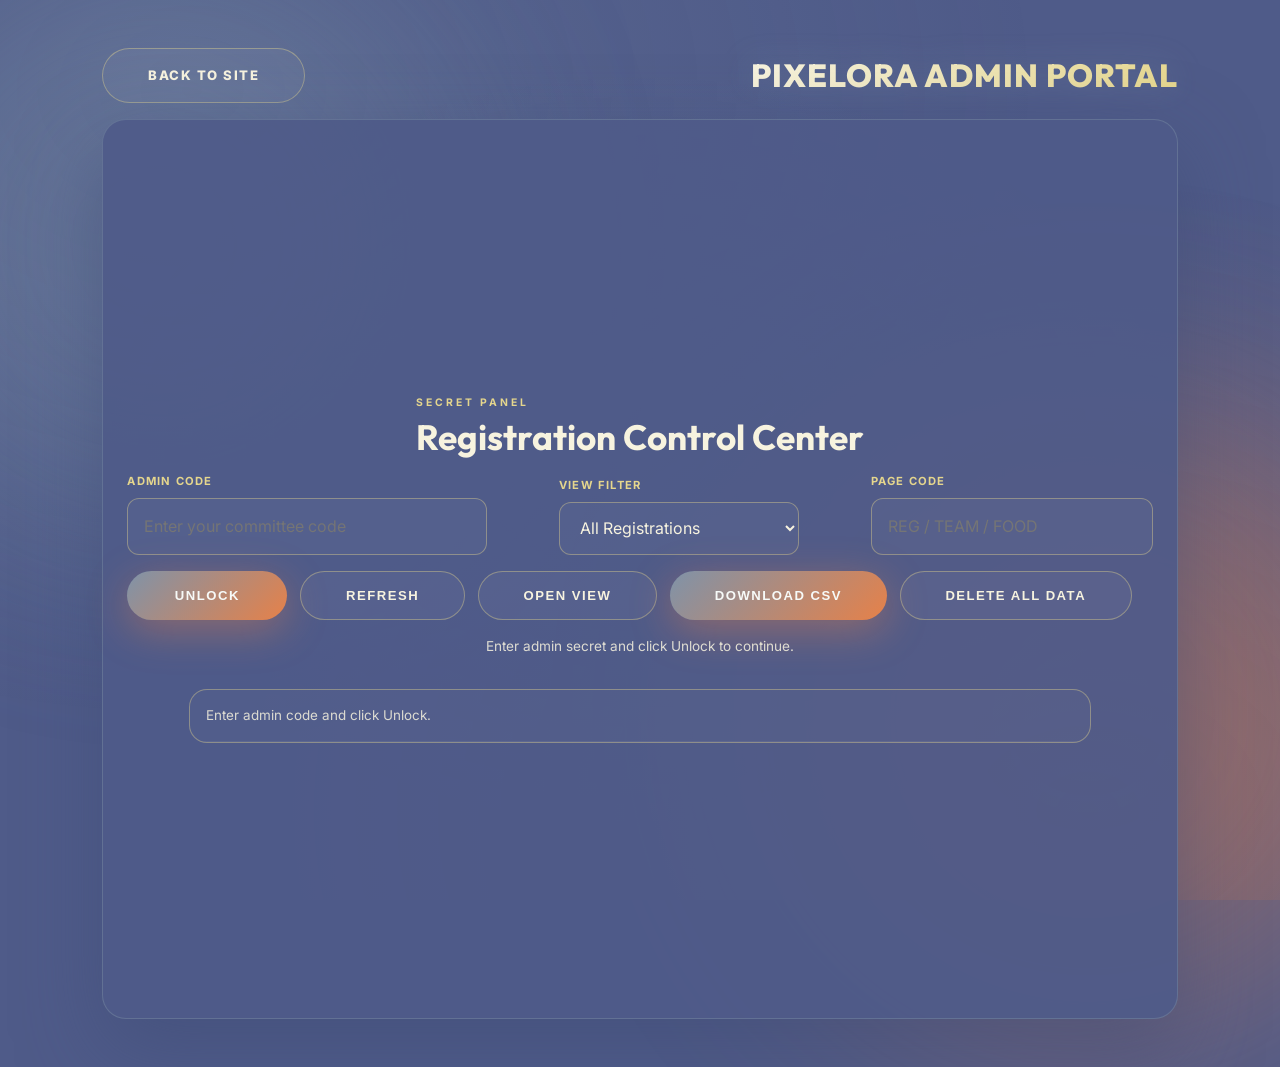
==== commit eda06ea1: "Merge branch 'main' into main" ====
--- a/frontend/admin.html
+++ b/frontend/admin.html
@@ -28,8 +28,8 @@
 
     <div class="admin-controls">
       <label class="admin-secret-field">
-        <span>Admin Secret</span>
-        <input type="password" id="admin-secret" placeholder="Enter admin secret" autocomplete="off">
+        <span>Admin code</span>
+        <input type="password" id="admin-secret" placeholder="Enter your committee code" autocomplete="off">
       </label>
       <label class="admin-secret-field admin-filter-field">
         <span>View Filter</span>
@@ -53,72 +53,18 @@
       </div>
     </div>
 
+    <p id="admin-scope-hint" class="admin-scope-hint" hidden></p>
     <p id="admin-status" class="admin-status" aria-live="polite"></p>
 
-    <p class="admin-view-note">Use codes: <strong>REG</strong> (registration), <strong>TEAM</strong> (team/event details), <strong>FOOD</strong> (food preference details)</p>
+    <div id="admin-event-stats" class="admin-event-stats" hidden></div>
 
-    <section class="admin-view active" id="admin-view-registration">
-      <h3>Registration View</h3>
-      <div class="admin-table-wrap">
-        <table class="admin-table">
-          <thead>
-            <tr>
-              <th>Leader</th>
-              <th>Technical Event</th>
-              <th>Non-Technical Event</th>
-              <th>Members (with food)</th>
-              <th>Payment</th>
-              <th>Created</th>
-            </tr>
-          </thead>
-          <tbody id="admin-registration-body">
-            <tr><td class="admin-empty" colspan="6">Enter admin secret and click Unlock.</td></tr>
-          </tbody>
-        </table>
-      </div>
-    </section>
-
-    <section class="admin-view" id="admin-view-team">
-      <h3>Team View</h3>
-      <div class="admin-table-wrap">
-        <table class="admin-table">
-          <thead>
-            <tr>
-              <th>Category</th>
-              <th>Event</th>
-              <th>Leader</th>
-              <th>Members</th>
-              <th>Total Count</th>
-            </tr>
-          </thead>
-          <tbody id="admin-team-body">
-            <tr><td class="admin-empty" colspan="5">No team data loaded yet.</td></tr>
-          </tbody>
-        </table>
-      </div>
-    </section>
-
-    <section class="admin-view" id="admin-view-food">
-      <h3>Food View</h3>
-      <div id="admin-food-summary" class="admin-food-summary"></div>
-      <div class="admin-table-wrap">
-        <table class="admin-table">
-          <thead>
-            <tr>
-              <th>Student</th>
-              <th>Role</th>
-              <th>Technical</th>
-              <th>Non-Technical</th>
-              <th>Food</th>
-              <th>Leader</th>
-            </tr>
-          </thead>
-          <tbody id="admin-food-body">
-            <tr><td class="admin-empty" colspan="6">No food data loaded yet.</td></tr>
-          </tbody>
-        </table>
-      </div>
-    </section>
+    <div class="admin-table-wrap">
+      <table class="admin-table" id="admin-main-table">
+        <thead id="admin-table-head"></thead>
+        <tbody id="admin-table-body">
+          <tr><td class="admin-empty" colspan="8">Enter admin code and click Unlock.</td></tr>
+        </tbody>
+      </table>
     </div>
   </section>
 </main>
--- a/frontend/styles.css
+++ b/frontend/styles.css
@@ -433,6 +433,19 @@
 .admin-team{display:flex;flex-direction:column;gap:.25rem}
 .admin-team strong{color:var(--txt);font-size:.85rem}
 .admin-team span{opacity:.9;font-size:.78rem;line-height:1.45}
+.admin-food-list{list-style:none;margin:.35rem 0 0;padding:0;display:flex;flex-direction:column;gap:.2rem}
+.admin-food-list li{font-size:.78rem;line-height:1.4}
+.admin-muted{opacity:.7;font-size:.78rem}
+.admin-evtag{display:inline-block;font-size:.68rem;font-weight:800;letter-spacing:.06em;text-transform:uppercase;color:var(--g1);margin-bottom:.25rem}
+.admin-subh{font-size:.7rem;letter-spacing:.08em;text-transform:uppercase;opacity:.75;margin:.4rem 0 .15rem}
+.admin-food-wrap{margin-top:.35rem}
+.admin-scope-hint{font-size:.82rem;opacity:.88;padding:.6rem 1rem;border-radius:12px;border:1px solid rgba(var(--accent-rgb),.35);background:rgba(var(--accent-rgb),.08)}
+.admin-event-stats{display:grid;gap:.75rem;grid-template-columns:repeat(auto-fit,minmax(260px,1fr))}
+.admin-stat-block{padding:.75rem 1rem;border-radius:14px;border:1px solid var(--border);background:rgba(255,255,255,.03)}
+.admin-stat-block h4{margin:0 0 .5rem;font-size:.75rem;letter-spacing:.06em;text-transform:uppercase;opacity:.8}
+.admin-stat-chips{display:flex;flex-wrap:wrap;gap:.4rem}
+.admin-chip{font-size:.78rem;padding:.35rem .65rem;border-radius:999px;background:rgba(255,255,255,.06);border:1px solid var(--border)}
+.admin-meal-sum{font-size:.78rem;max-width:280px;word-break:break-word}
 .admin-empty{padding:2rem;text-align:center;opacity:.84}
 .admin-view-link{display:inline-flex;align-items:center;justify-content:center;padding:.45rem .75rem;border-radius:999px;border:1px solid rgba(var(--accent-rgb),.5);background:rgba(var(--accent-rgb),.2);color:var(--txt);font-size:.74rem;font-weight:700;letter-spacing:.6px;text-transform:uppercase;text-decoration:none;transition:transform .2s var(--ease),filter .2s var(--ease),border-color .2s var(--ease)}
 .admin-view-link:hover{transform:translateY(-1px);filter:brightness(1.08);border-color:rgba(var(--accent-rgb),.72)}
